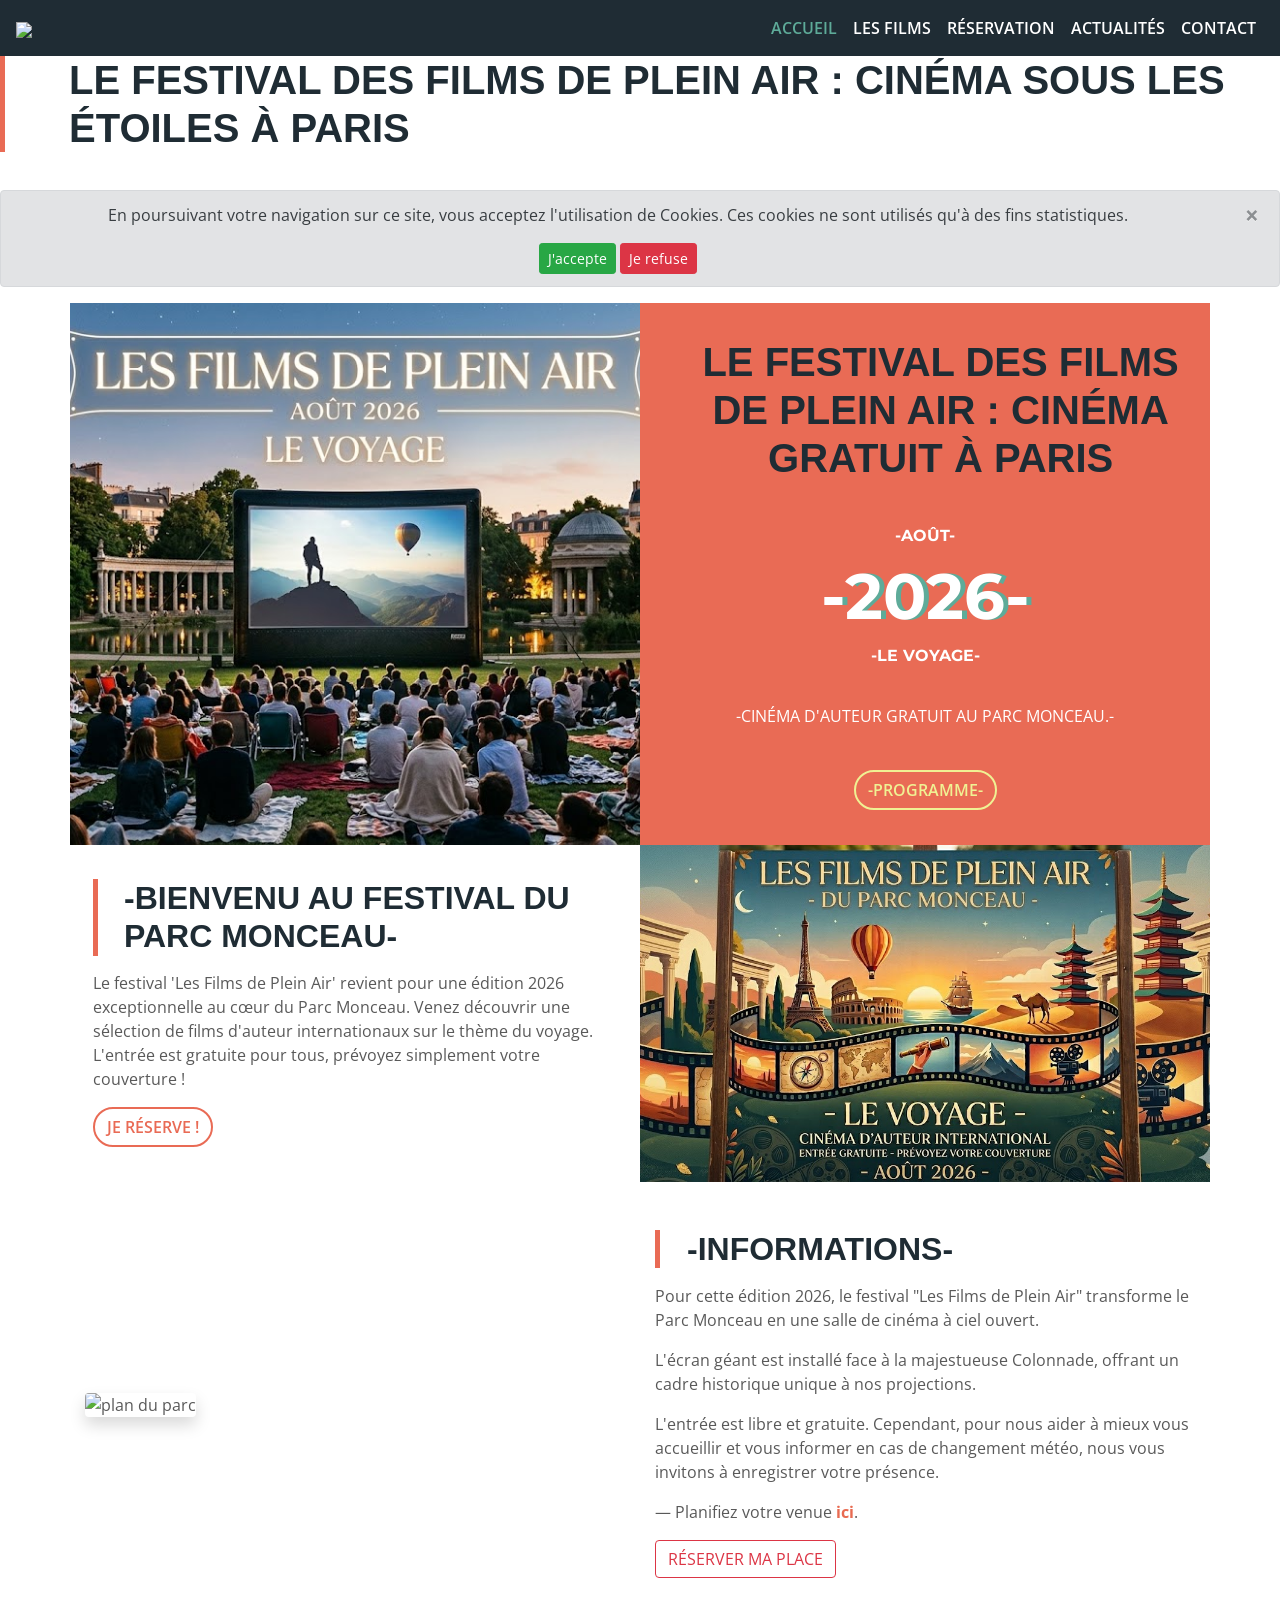
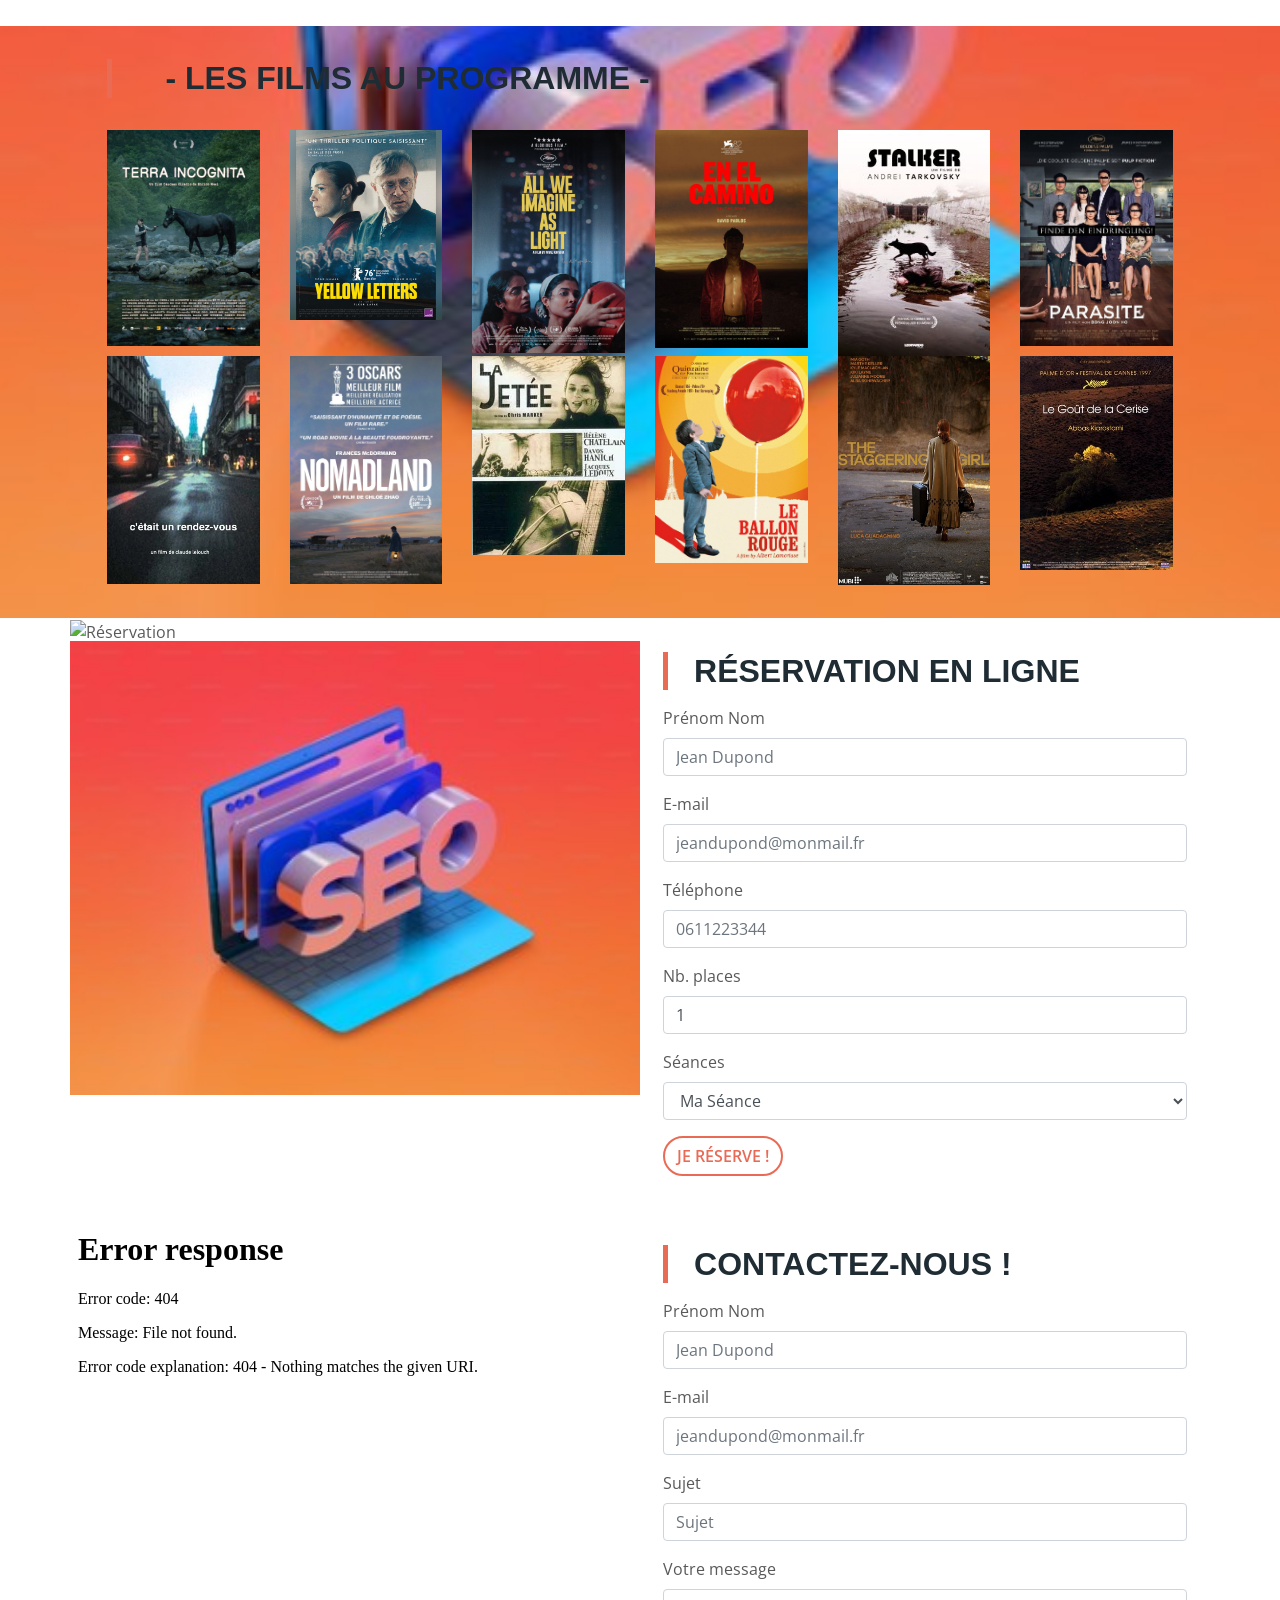
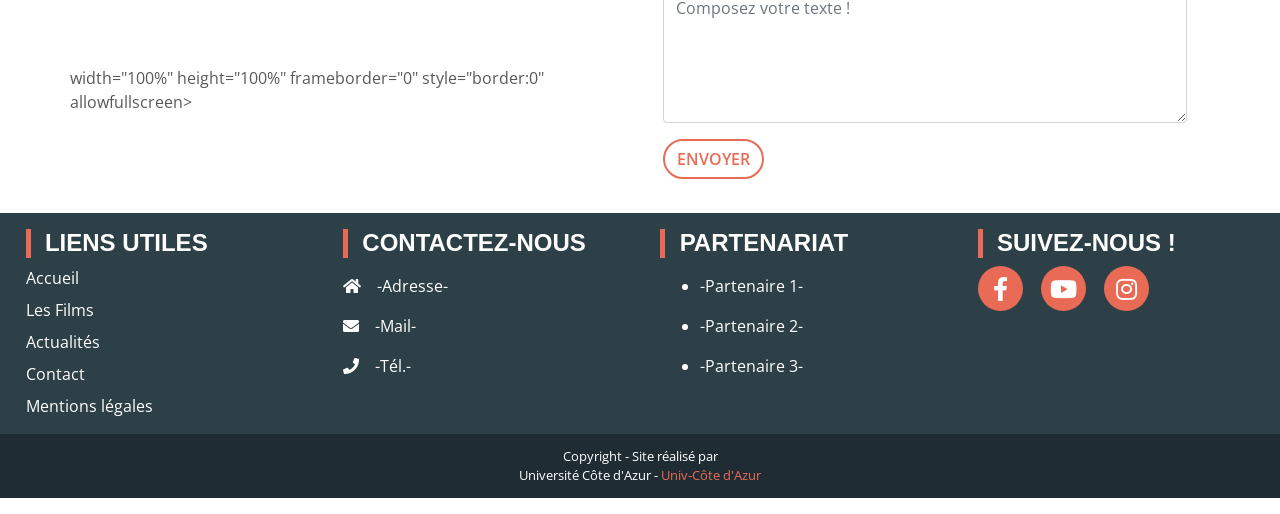
==== index.html @ 9ee614b0 "index.html" ====
<!DOCTYPE html>
<html lang="fr">
<head>
<!-- Google tag (gtag.js) -->
<script async src="https://www.googletagmanager.com/gtag/js?id=G-BGBJXSS05S"></script>
<script>
window.dataLayer = window.dataLayer || [];
function gtag(){dataLayer.push(arguments);}
gtag('js', new Date());
gtag('config', 'G-BGBJXSS05S');
</script>
<title>Les Films de Plein Air | Festival de Cinéma Gratuit à Paris</title>
<!--Metatags-->
<meta charset="utf-8">
<meta name="viewport" content="width=device-width, initial-scale=1, shrink-to-fit=no">
<meta name="description" content="Découvrez la programmation du festival de cinéma en plein air gratuit à Paris. Réservez vos places pour une séance de ciné sous les étoiles en août 2026.">
<meta name="author" content="Victoria Niclot et Eylul Demir">
<meta name="keywords" content="festival cinéma plein air gratuit Paris, voir un film sous les étoiles, sorties gratuites août 2026, cinéma gratuit famille Paris">
<!--Open graph data-->
<meta property="og:title" content="Les Films de Plein Air - Festival au Parc Monceau">
<meta property="og:description" content="3 nuits de cinéma sous les étoiles : découvrez notre festival de plein air gratuit.">
<meta property="og:type" content="website">
<meta property="og:image" content="images/logo-cinema.jpg">
<meta property="og:url" content="https://victoria782-arch.github.io/Projet_SEO/">
<!--fonts-->
<link href="https://fonts.googleapis.com/css?family=Montserrat:400,700|Open+Sans:400,600,700" rel="stylesheet">
<!--CSS-->
<link rel="stylesheet" href="css/bootstrap.css">
<!--<link rel="stylesheet" href="css/style.css">-->
<link rel="stylesheet" href="css/stylescss.css">
<link rel="stylesheet" href="webfonts/all.css">
<!-- Google tag (gtag.js) -->
<script async src="https://www.googletagmanager.com/gtag/js?id=G-39RLFYST27"></script>
<script>
window.dataLayer = window.dataLayer || [];
function gtag(){dataLayer.push(arguments);}
gtag('js', new Date());
gtag('config', 'G-39RLFYST27');
</script>
</head>
<body data-spy="scroll" data-target="#booking">

<!--00.header-->
<nav class="navbar sticky-top navbar-expand-lg navbar-dark maNav">
    <a class="navbar-brand" href="#">
        <img src="images/logo-cinema.jpg" width="100"/>
    </a>
    <button class="navbar-toggler" type="button" data-toggle="collapse" data-target="#navbarNavAltMarkup" aria-controls="navbarNavAltMarkup" aria-expanded="false" aria-label="Toggle navigation">
        <span class="navbar-toggler-icon"></span>
    </button>
    <div class="collapse navbar-collapse" id="navbarNavAltMarkup">
        <div class="navbar-nav ml-auto">
            <a class="nav-item nav-link active" href="#">accueil <span class="sr-only">(current)</span></a>
            <a class="nav-item nav-link" href="films.html">Les Films</a>
            <a class="nav-item nav-link navLink" href="#booking">Réservation</a>
            <a href="blog.html" class="nav-item nav-link navLink">Actualités</a>
            <a class="nav-item nav-link" href="contact.html">Contact</a>
        </div>
    </div>
</nav>

<h1>Le Festival des Films de Plein Air : Cinéma sous les étoiles à Paris</h1>
<!--end header-->

<!--Modal cookie-->
<div class="alert alert-secondary alert-dismissible fade show text-center" role="alert">
    <p>
        En poursuivant votre navigation sur ce site, vous acceptez l'utilisation de Cookies. Ces cookies ne sont utilisés qu'à des fins statistiques.
    </p>
    <button type="button" class="btn btn-success btn-sm" data-dismiss="alert" aria-label="Close">
        J'accepte
    </button>
    <button type="button" class="btn btn-danger btn-sm" data-dismiss="alert" aria-label="Close">
        Je refuse
    </button>
    <button type="button" class="close" data-dismiss="alert" aria-label="Close">
        <span aria-hidden="true">&times;</span>
    </button>
</div>
<!--Modal cookie-->

<!--01.accueil-->
<section class="container-fluid welcome">
    <div class="container">
        <div class="row">
            <aside class="col-lg-6">
                <img src="images/parc-monceau.jpg" class="img-fluid" style="width: 100%; height: 100%; object-fit: cover;" alt="Affiche Festival Parc Monceau" title="parc monceau">
            </aside>
            <article class="col-lg-6">
                <h1>Le Festival des Films de Plein Air : Cinéma Gratuit à Paris</h1>
                <div class="date">
                    <span>-Août-</span>
                    <span class="textshadow">-2026-</span>
                    <span>-Le Voyage-</span>
                </div>
                <p>-Cinéma d'auteur gratuit au Parc Monceau.-</p>
                <a href="films.html" class="btn btn-custom">-Programme-</a>
            </article>
        </div>
    </div>
</section>
<!--end accueil-->

<!--02.à propos-->
<section class="container-fluid about">
    <div class="container">
        <div class="row">
            <article class="col-lg-6">
                <h2 id="about">-Bienvenu au festival du parc Monceau-</h2>
                <p>Le festival 'Les Films de Plein Air' revient pour une édition 2026 exceptionnelle au cœur du Parc Monceau. Venez découvrir une sélection de films d'auteur internationaux sur le thème du voyage. L'entrée est gratuite pour tous, prévoyez simplement votre couverture !
                </p>
                <a href="#booking" class="btn btn-custom"> Je réserve !</a>
            </article>
            <aside class="col-lg-6 order-first order-lg-2">
                <img src="images/affiche-officiel-parc-monceau.jpg" class="img-fluid" style="width: 100%; height: 100%; object-fit: cover;" alt="Affiche Officielle" title="officiel parc monceau">
            </aside>
        </div><!-- ✅ ferme .row -->
    </div><!-- ✅ ferme .container -->
</section>
<!--end à propos-->

<!--03.actualité-->
<section class="container-fluid news py-5">
    <div class="container">
        <div class="row align-items-center">
            <div class="col-lg-6">
                <img src="images/plan-du-parc.png" class="img-fluid rounded shadow" alt="plan du parc" title="plan du parc">
            </div>
            <div class="col-lg-6"><!-- ✅ > manquant corrigé -->
                <h2 id="news">-Informations-</h2>
                <p>Pour cette édition 2026, le festival "Les Films de Plein Air" transforme le Parc Monceau en une salle de cinéma à ciel ouvert.</p>
                <p>L'écran géant est installé face à la majestueuse Colonnade, offrant un cadre historique unique à nos projections.</p>
                <p>L'entrée est libre et gratuite. Cependant, pour nous aider à mieux vous accueillir et vous informer en cas de changement météo, nous vous invitons à enregistrer votre présence.</p>
                <p>— Planifiez votre venue <a href="#booking" style="color: #e86b51; font-weight: bold;">ici</a>.</p>
                <a href="#reservation" class="btn btn-outline-danger">RÉSERVER MA PLACE</a>
            </div><!-- ✅ ferme col-lg-6 -->
        </div><!-- ✅ ferme .row -->
    </div><!-- ✅ ferme .container -->
</section>
<!--end actualité-->

<!--04.films-->
<section class="container-fluid movie">
    <div class="container">
        <div class="row">
            <div class="col-12"><h2 id="movie">- Les Films au programme -</h2></div>

            <div class="col-sm-4 col-md-3 col-lg-2">
                <a href="films.html#01film" class="hoverImg">
                    <img src="images/terra-incognita.webp" alt="Terra Incognita" class="img-fluid" title="Terra incognita">
                </a>
            </div>
            <div class="col-sm-4 col-md-3 col-lg-2">
                <a href="films.html#02film" class="hoverImg">
                    <img src="images/yellow-letter.jpg" alt="Yellow Letter" class="img-fluid" title="Yellow letter">
                </a>
            </div>
            <div class="col-sm-4 col-md-3 col-lg-2">
                <a href="films.html#03film" class="hoverImg">
                    <img src="images/all-we-imagine-as-light.jpg" alt="All We Imagine as Light" class="img-fluid" title="All we imagine as light">
                </a>
            </div>
            <div class="col-sm-4 col-md-3 col-lg-2">
                <a href="films.html#04film" class="hoverImg">
                    <img src="images/en-el-camino.jpg" alt="En el camino" class="img-fluid" title="En el camino">
                </a>
            </div>
            <div class="col-sm-4 col-md-3 col-lg-2">
                <a href="films.html#05film" class="hoverImg">
                    <img src="images/stalker.jpg" alt="Stalker" class="img-fluid" title="Stalker">
                </a>
            </div>
            <div class="col-sm-4 col-md-3 col-lg-2">
                <a href="films.html#06film" class="hoverImg">
                    <img src="images/parasite.jpg" alt="Parasite" class="img-fluid" title="Parasite">
                </a>
            </div>
            <div class="col-sm-4 col-md-3 col-lg-2">
                <a href="films.html#07film" class="hoverImg">
                    <img src="images/c-etait-un-rendez-vous.jpg" alt="C'était un rendez-vous" class="img-fluid" title="C'était un rendez-vous">
                </a>
            </div>
            <div class="col-sm-4 col-md-3 col-lg-2">
                <a href="films.html#08film" class="hoverImg">
                    <img src="images/nomadland.jpg" alt="Nomadland" class="img-fluid" title="Nomadland">
                </a>
            </div>
            <div class="col-sm-4 col-md-3 col-lg-2">
                <a href="films.html#09film" class="hoverImg">
                    <img src="images/la-jetée.jpg" alt="La jetée" class="img-fluid" title="La jetée">
                </a>
            </div>
            <div class="col-sm-4 col-md-3 col-lg-2">
                <a href="films.html#10film" class="hoverImg">
                    <img src="images/le-ballon-rouge.jpg" alt="Le ballon rouge" class="img-fluid" title="Le ballon rouge">
                </a>
            </div>
            <div class="col-sm-4 col-md-3 col-lg-2">
                <a href="films.html#11film" class="hoverImg">
                    <img src="images/the-staggering-girl.jpg" alt="The Staggering Girl" class="img-fluid" title="The staggering girl">
                </a>
            </div>
            <div class="col-sm-4 col-md-3 col-lg-2">
                <a href="films.html#12film" class="hoverImg">
                    <img src="images/le-gout-de-la-cerise.jpg" alt="Le goût de la cerise" class="img-fluid" title="Le goût de la cerise">
                </a>
            </div>
        </div><!-- ferme .row -->
    </div><!-- ferme .container -->
</section>
<!--end films-->

<!--05.réservation-->
<section class="container-fluid booking">
    <div class="container">
        <div class="row">
            <!-- Colonne gauche : image -->
            <aside class="col-lg-6" style="overflow: hidden; max-height: 500px;" title="Réservation en ligne">
                <img src="images/reservation-en-ligne.png"
                    style="width: 100%; height: 500px; object-fit: cover;"
                    alt="Réservation">
            </aside>
            <article class="col-lg-6">
                <h2 id="booking">Réservation en ligne</h2>
                <form class="needs-validation" novalidate id="bookingValidation">
                    <div class="form-group">
                        <label for="nom">Prénom Nom</label>
                        <input class="form-control" required type="text" name="nom" id="nom" placeholder="Jean Dupond" />
                        <div class="invalid-tooltip">Merci de renseigner vos prénom et nom.</div>
                    </div>
                    <div class="form-group">
                        <label for="mail">E-mail</label>
                        <input class="form-control" required type="email" name="mail" id="mail" placeholder="jeandupond@monmail.fr" />
                        <div class="invalid-tooltip">Merci de renseigner votre e-mail.</div>
                    </div>
                    <div class="form-group">
                        <label for="phone">Téléphone</label>
                        <input class="form-control" required type="tel" name="phone" id="phone" placeholder="0611223344" />
                        <div class="invalid-tooltip">Merci de renseigner votre numéro de téléphone.</div>
                    </div>
                    <div class="form-group">
                        <label for="place">Nb. places</label>
                        <input class="form-control" type="number" name="place" id="place" min="1" value="1">
                    </div>
                    <div class="form-group">
                        <label for="seance">Séances</label>
                        <select class="form-control" required name="seance" id="seance">
                            <option value="" selected disabled>Ma Séance</option>
                            <optgroup label="Date 1">
                                <option value="Heure 1">Heure - Film</option>
                                <option value="Heure 2">Heure - Film</option>
                                <option value="Heure 3">Heure - Film</option>
                            </optgroup>
                            <optgroup label="Date 2">
                                <option value="Heure 1">Heure - Film</option>
                                <option value="Heure 2">Heure - Film</option>
                                <option value="Heure 3">Heure - Film</option>
                            </optgroup>
                            <optgroup label="Date 3">
                                <option value="Heure 1">Heure - Film</option>
                                <option value="Heure 2">Heure - Film</option>
                                <option value="Heure 3">Heure - Film</option>
                            </optgroup>
                            <optgroup label="Date 4">
                                <option value="Heure 1">Heure - Film</option>
                                <option value="Heure 2">Heure - Film</option>
                                <option value="Heure 3">Heure - Film</option>
                            </optgroup>
                        </select>
                        <div class="invalid-tooltip">Merci de choisir votre séance.</div>
                    </div>
                    <button type="submit" class="btn btn-custom">Je réserve !</button>
                </form>
            </article>
        </div>
    </div>
</section>
<!-- end réservation-->

<!--06.contact-->
<section class="container-fluid contact">
    <div class="container">
        <div class="row">
            <aside class="col-lg-6">
                <iframe src=<iframe src="https://www.google.com/maps/embed?pb=!1m18!1m12!1m3!1d2623.8735535600554!2d2.3063747108742234!3d48.879686999089564!2m3!1f0!2f0!3f0!3m2!1i1024!2i768!4f13.1!3m3!1m2!1s0x47e66fbe98f714c3%3A0xe62425fddeddc402!2sParc%20Monceau!5e0!3m2!1sfr!2sfr!4v1775665816293!5m2!1sfr!2sfr" width="600" height="450" style="border:0;" allowfullscreen="" loading="lazy" referrerpolicy="no-referrer-when-downgrade"></iframe> width="100%" height="100%" frameborder="0" style="border:0" allowfullscreen></iframe>
            </aside>
            <article class="col-lg-6">
                <h2 id="contact">Contactez-nous !</h2>
                <form class="needs-validation" novalidate id="contactValidation">
                    <div class="form-group">
                        <label for="nom2">Prénom Nom</label>
                        <input class="form-control" required type="text" name="nom" id="nom2" placeholder="Jean Dupond" />
                        <div class="invalid-tooltip">Merci de renseigner vos prénom et nom.</div>
                    </div>
                    <div class="form-group">
                        <label for="mail2">E-mail</label>
                        <input class="form-control" required type="email" name="mail" id="mail2" placeholder="jeandupond@monmail.fr" />
                        <div class="invalid-tooltip">Merci de renseigner votre e-mail.</div>
                    </div>
                    <div class="form-group">
                        <label for="sujet">Sujet</label>
                        <input class="form-control" required type="text" name="sujet" id="sujet" placeholder="Sujet" />
                        <div class="invalid-tooltip">Merci de renseigner le sujet.</div>
                    </div>
                    <div class="form-group">
                        <label for="message">Votre message</label>
                        <textarea class="form-control" required name="message" id="message" rows="5" cols="50" placeholder="Composez votre texte !"></textarea>
                        <div class="invalid-tooltip">Merci de rédiger votre message.</div>
                    </div>
                    <button type="submit" class="btn btn-custom">Envoyer</button>
                </form>
            </article>
        </div>
    </div>
</section>
<!--end contact-->

<!--07.footer-->
<footer class="container-fluid footer">
    <div class="container py-3">
        <div class="row">
            <div class="col-12 col-md-3">
                <h2>Liens utiles</h2>
                <div class="footerLinks">
                    <a href="index.html">Accueil</a>
                    <a href="films.html">Les Films</a>
                    <a href="blog.html">Actualités</a>
                    <a href="contact.html">Contact</a>
                    <a href="mentions-legales.html">Mentions légales</a>
                </div>
            </div>
            <div class="col-12 col-md-3 address">
                <h2>Contactez-nous</h2>
                <div class="contactIcons mb-3">
                    <p><span class="pr-3"><i class="fas fa-home"></i></span>-Adresse-</p>
                    <p><span class="pr-3"><i class="fas fa-envelope"></i></span>-Mail-</p>
                    <p><span class="pr-3"><i class="fas fa-phone"></i></span>-Tél.-</p>
                </div>
            </div>
            <div class="col-12 col-md-3 partenaire">
                <h2>Partenariat</h2>
                <div class="contactIcons mb-3">
                    <ul>
                        <li>-Partenaire 1-</li>
                        <li>-Partenaire 2-</li>
                        <li>-Partenaire 3-</li>
                    </ul>
                </div>
            </div>
            <div class="col-12 col-md-3 social">
                <h2>Suivez-nous !</h2>
                <div class="socialicons">
                    <a href="#"><i class="fab fa-facebook-f"></i></a>
                    <a href="#"><i class="fab fa-youtube"></i></a>
                    <a href="#"><i class="fab fa-instagram"></i></a>
                </div>
            </div>
        </div>
    </div>
    <div class="socketBkg">
        <div class="socket text-center">
            <p>Copyright - Site réalisé par <br>
            Université Côte d'Azur - <a href="https://univ-cotedazur.fr/" target="_blank">Univ-Côte d'Azur</a></p>
        </div>
    </div>
</footer>
<!--end footer-->

<!--Scroll to top button-->
<button onclick="topFunction()" id="myBtn" title="Go to top"><i class="fas fa-chevron-up"></i></button>
<!--End Scroll to top button-->

<!-- Optional JavaScript -->
<script src="https://ajax.googleapis.com/ajax/libs/jquery/3.3.1/jquery.min.js"></script>
<script src="https://cdnjs.cloudflare.com/ajax/libs/popper.js/1.12.9/umd/popper.min.js" integrity="sha384-ApNbgh9B+Y1QKtv3Rn7W3mgPxhU9K/ScQsAP7hUibX39j7fakFPskvXusvfa0b4Q" crossorigin="anonymous"></script>
<script src="https://maxcdn.bootstrapcdn.com/bootstrap/4.0.0/js/bootstrap.min.js" integrity="sha384-JZR6Spejh4U02d8jOt6vLEHfe/JQGiRRSQQxSfFWpi1MquVdAyjUar5+76PVCmYl" crossorigin="anonymous"></script>
<script src="js/main.js"></script>
</body>
</html>
---- css/stylescss.css ----
body, html {
  padding: 0;
  margin: 0; }

body {
  font-family: "Open Sans", sans-serif;
  color: #595959;
  position: relative; }
  body h1, body h2 {
    text-transform: uppercase;
    color: #1f2c34;
    font-family: "Monserrat", sans-serif;
    font-weight: 700;
    border-left: 5px solid #e96b55;
    padding-left: 5%;
    margin-bottom: 3%; }
  body a {
    color: #e96b55; }
    body a:hover {
      color: #5eab99;
      text-decoration: none; }
  body .btn-custom {
    background: transparent;
    border: 2px solid #e96b55;
    border-radius: 25px;
    color: #e96b55;
    font-weight: 600;
    text-transform: uppercase; }
    body .btn-custom:hover {
      border-color: #5eab99;
      color: #5eab99; }
  body .container-fluid {
    padding: 0; }
    body .container-fluid aside {
      padding: 0; }
    body .container-fluid article {
      padding: 3% 2%; }
  body #myBtn {
    display: none;
    /* Hidden by default */
    position: fixed;
    /* Fixed/sticky position */
    bottom: 20px;
    /* Place the button at the bottom of the page */
    right: 30px;
    /* Place the button 30px from the right */
    z-index: 99;
    /* Make sure it does not overlap */
    border: 2px solid #e96b55;
    /* Remove borders */
    outline: none;
    /* Remove outline */
    background-color: transparent;
    /* Set a background color */
    color: #e96b55;
    /* Text color */
    cursor: pointer;
    /* Add a mouse pointer on hover */
    padding: 15px;
    /* Some padding */
    border-radius: 10px;
    /* Rounded corners */
    font-size: 18px;
    /* Increase font size */ }
  body #myBtn:hover {
    background-color: #f0f193;
    /* Add a dark-grey background on hover */ }

.maNav {
  background: #1f2c34; }
  .maNav .navbar-nav a.nav-link {
    text-transform: uppercase;
    color: #fff;
    font-weight: 600; }
    .maNav .navbar-nav a.nav-link:hover {
      color: #5eab99; }
  .maNav .navbar-nav a.nav-link.active {
    color: #5eab99; }

.welcome aside {
  background: url("../images/01-Image.jpg") no-repeat bottom;
  background-size: 100% auto;
  height: auto;
  min-height: 200px; }
.welcome article {
  background: #e96b55;
  color: white;
  text-align: center;
  text-transform: uppercase; }
  .welcome article .date {
    padding: 5% 0 7%; }
    .welcome article .date span {
      display: block;
      font-family: 'Montserrat', sans-serif;
      font-weight: 700; }
  .welcome article .textshadow {
    font-size: 4rem;
    text-shadow: 5px 0px 0px #5eab99; }
  .welcome article .btn-custom {
    color: #f0f193;
    border-color: #f0f193;
    margin-top: 5%; }
    .welcome article .btn-custom:hover {
      color: white;
      border-color: white; }

.about aside {
  background: url("../images/02-Image.jpg") no-repeat center;
  background-size: 100% auto;
  height: auto;
  min-height: 200px; }

.news aside {
  background: url("../images/03-Image.jpg") no-repeat center;
  background-size: 100% auto;
  height: auto;
  min-height: 200px; }

.movie {
  background: #f8d480 url("../images/04-Image.jpg") no-repeat bottom;
  background-size: 100% auto;
  height: auto;
  min-height: 200px; }
  .movie .row {
    padding: 3% 2%; }

.booking aside {
  background: url("../images/05-Image.jpg") no-repeat center;
  background-size: 100% auto;
  height: auto;
  min-height: 200px; }

.form-group {
  position: relative; }

.contactPage .col-sm-12 .cardForm {
  margin-bottom: 3%; }

.address h2 {
  font-size: 1.5rem;
  margin-bottom: 1rem; }
.address .contactIcons {
  display: inline-block; }
.address .banContact {
  width: 100%;
  height: 200px;
  position: relative;
  overflow: hidden; }
  .address .banContact img {
    width: 100%;
    position: absolute;
    top: -35%; }
footer .container{
  max-width: 1450px;
  padding-left: 2%;
}
footer {
  background: #2e4047;
  color: white; }
  footer h2 {
    font-size: 1.5rem; }
  footer .footerLinks a {
    display: block;
    color: white; 
    margin-top: 0.5rem;}
    footer .footerLinks a:hover {
      color: #5eab99; }
  footer .social .socialicons a {
    color: white;
    font-size: 1.5rem;
    line-height: 45px;
    margin-right: 5%;
    text-align: center;
    display: inline-block;
    width: 45px;
    height: 45px;
    background-color: #e96b55;
    border-radius: 45px; }
    footer .social .socialicons a:hover {
      background-color: #5eab99; }
  footer .socketBkg {
    background: #1f2c34;
    width: 100%;
    font-size: 0.8rem; }
    footer .socketBkg p {
      padding: 1% 0%; }
  footer h2 {
    color: white; }
footer .partenaire ul li{
  margin-top: 1rem;
}
.jumbotron {
  background: #5eab99; }
  .jumbotron span {
    color: white;
    text-transform: uppercase;
    font-family: 'Montserrat', sans-serif;
    font-size: xx-large;
    font-weight: 700; }

.container-fluid.filmlist {
  padding-top: 3%; }
  .container-fluid.filmlist h3 {
    font-size: 1rem;
    font-family: 'Montserrat', sans-serif; }
  .container-fluid.filmlist .note {
    color: #e96b55;
    margin: 3% 0%; }
  .container-fluid.filmlist span {
    color: lightgrey;
    padding-right: 2%; }

.film01 aside {
  background: url("../images/01-films.jpg") no-repeat top;
  background-size: 100% auto;
  height: auto;
  min-height: 200px; }

.film02 aside {
  background: url("../images/02-films.jpg") no-repeat top;
  background-size: 100% auto;
  height: auto;
  min-height: 200px; }

.film03 aside {
  background: url("../images/03-films.jpg") no-repeat top;
  background-size: 100% auto;
  height: auto;
  min-height: 200px; }

.film04 aside {
  background: url("../images/04-films.jpg") no-repeat top;
  background-size: 100% auto;
  height: auto;
  min-height: 200px; }

.film05 aside {
  background: url("../images/05-films.jpg") no-repeat top;
  background-size: 100% auto;
  height: auto;
  min-height: 200px; }

.film06 aside {
  background: url("../images/06-films.jpg") no-repeat top;
  background-size: 100% auto;
  height: auto;
  min-height: 200px; }

.film07 aside {
  background: url("../images/07-films.jpg") no-repeat top;
  background-size: 100% auto;
  height: auto;
  min-height: 200px; }

.film08 aside {
  background: url("../images/08-films.jpg") no-repeat top;
  background-size: 100% auto;
  height: auto;
  min-height: 200px; }

.film09 aside {
  background: url("../images/09-films.jpg") no-repeat top;
  background-size: 100% auto;
  height: auto;
  min-height: 200px; }

.film10 aside {
  background: url("../images/10-films.jpg") no-repeat top;
  background-size: 100% auto;
  height: auto;
  min-height: 200px; }

.film11 aside {
  background: url("../images/11-films.jpg") no-repeat top;
  background-size: 100% auto;
  height: auto;
  min-height: 200px; }

.film12 aside {
  background: url("../images/12-films.jpg") no-repeat top;
  background-size: 100% auto;
  height: auto;
  min-height: 200px; }

.infoBlog {
  color: lightgrey;
  font-size: x-small; }

.card-title {
  font-family: 'Montserrat', sans-serif;
  font-weight: 600; }

.article .firstImg {
  position: relative;
  overflow: hidden;
  width: 100%;
  height: 250px; }
  .article .firstImg img {
    position: absolute; }
.article .infoBlog {
  font-size: 1rem; }

/*# sourceMappingURL=stylescss.css.map */
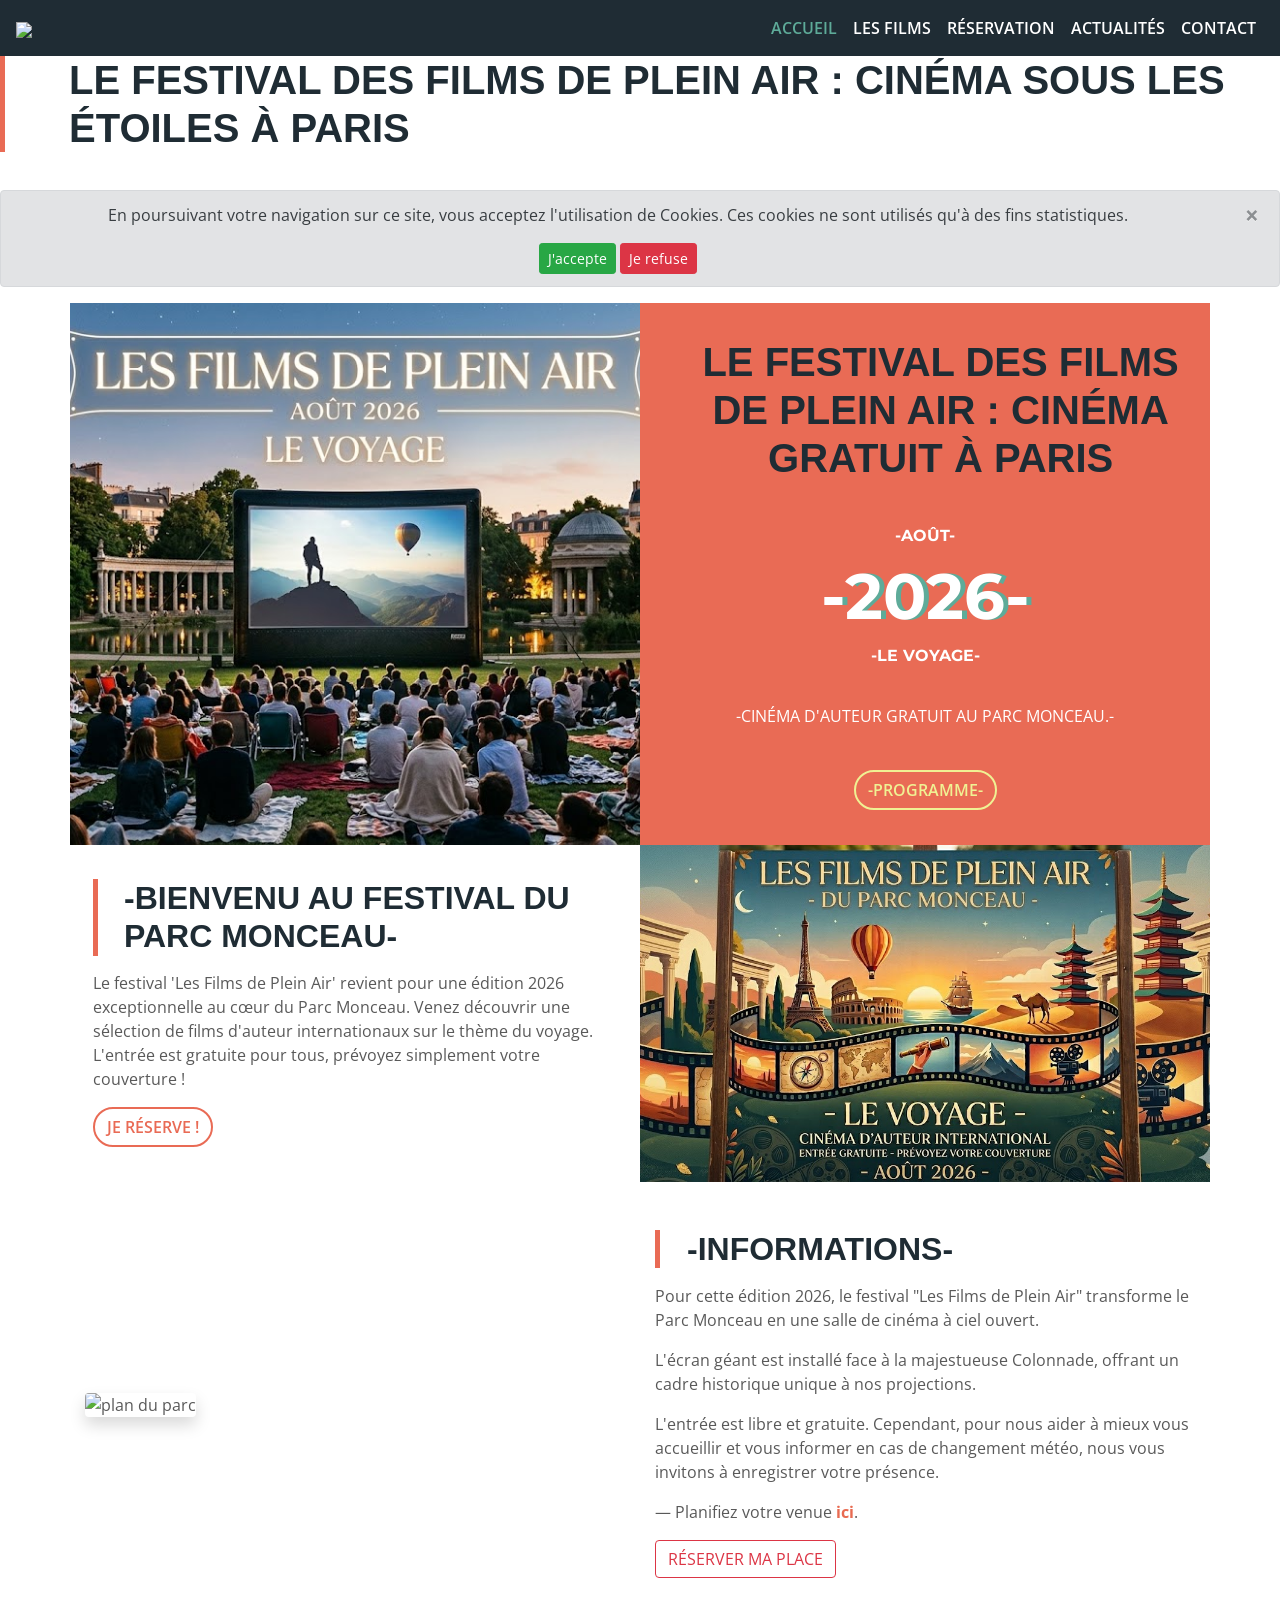
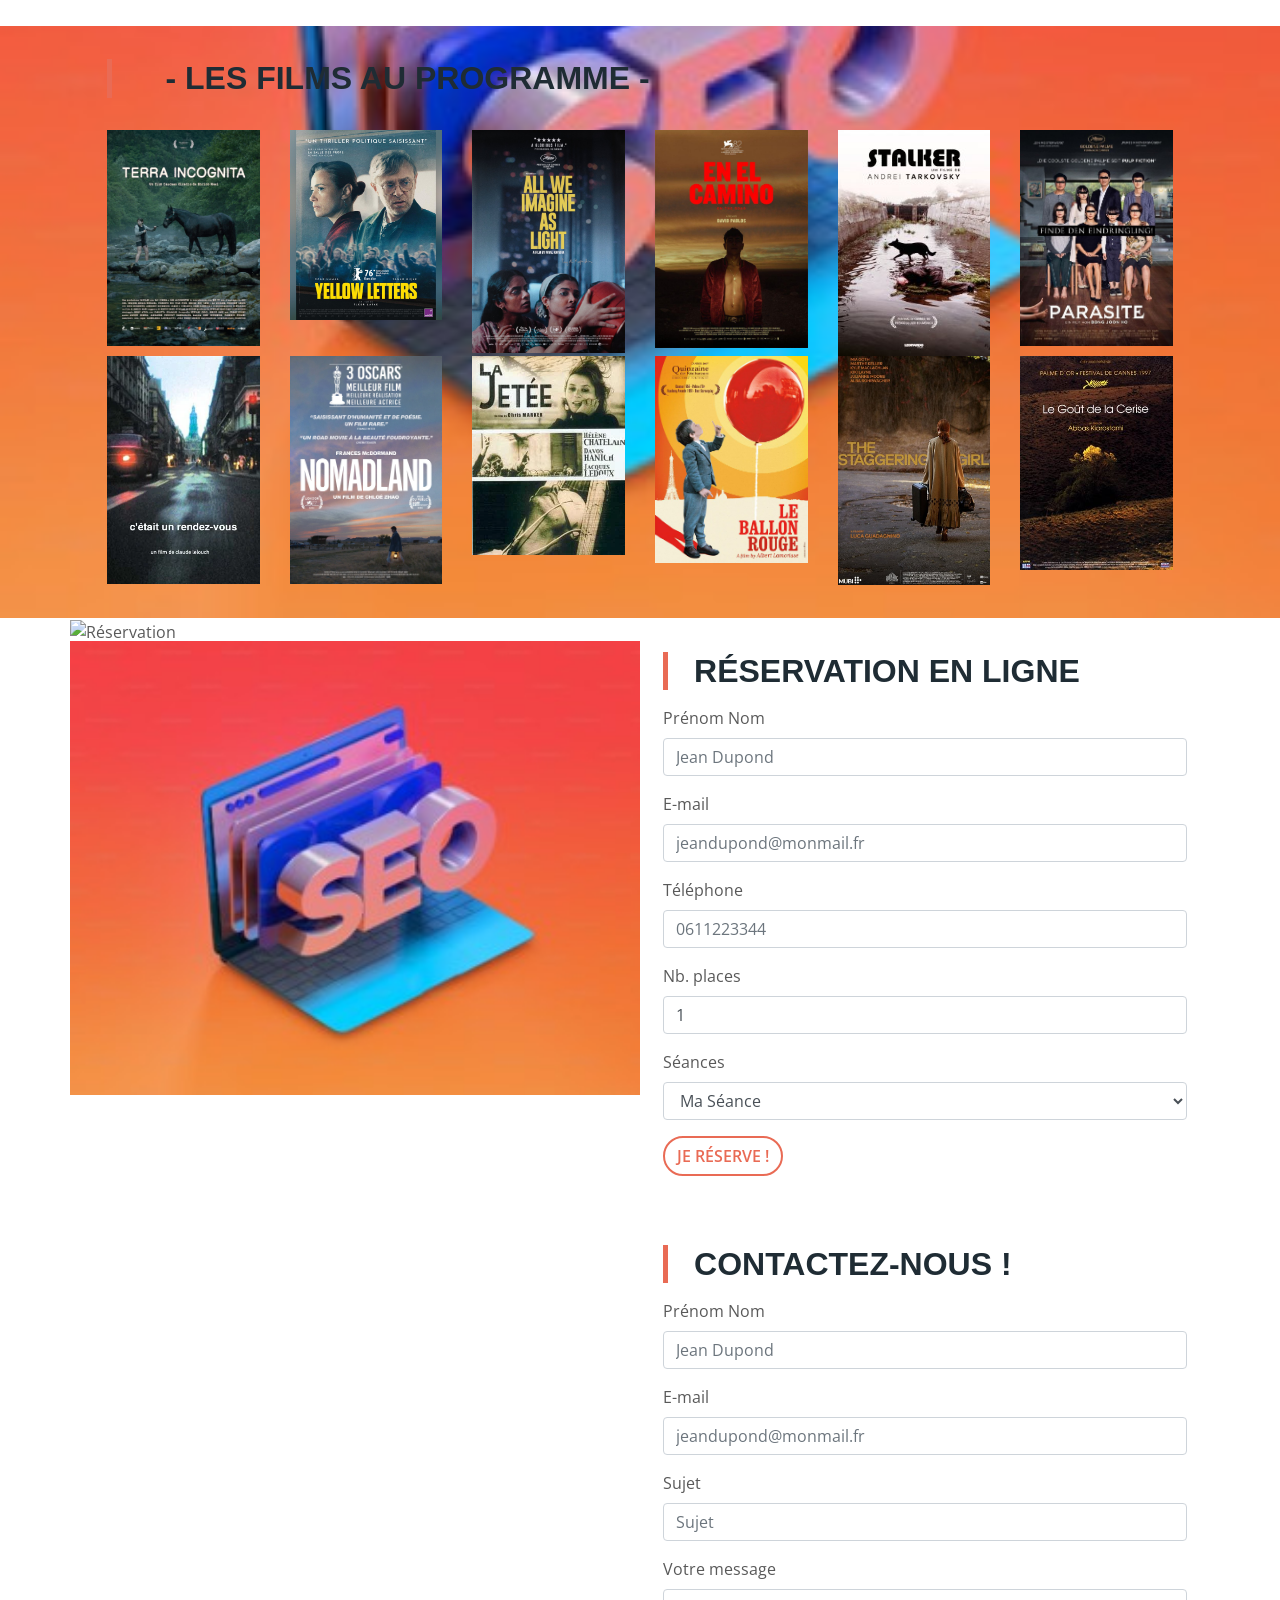
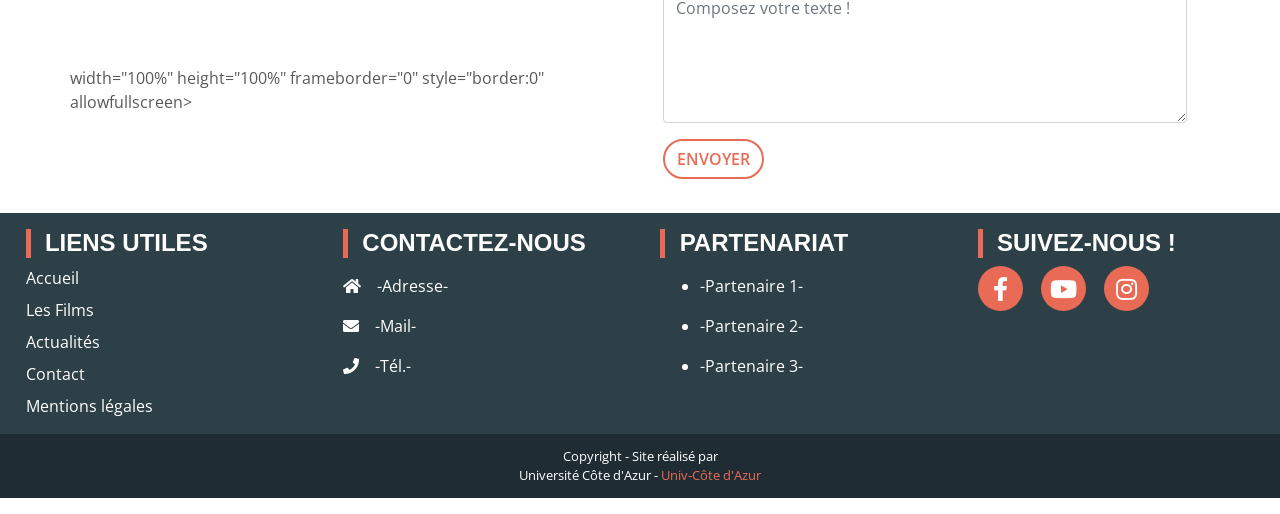
==== commit d2eb35f5: "index.html" ====
--- a/index.html
+++ b/index.html
@@ -282,7 +282,7 @@
     <div class="container">
         <div class="row">
             <aside class="col-lg-6">
-                <iframe src=<iframe src="https://www.google.com/maps/embed?pb=!1m18!1m12!1m3!1d2623.8735535600554!2d2.3063747108742234!3d48.879686999089564!2m3!1f0!2f0!3f0!3m2!1i1024!2i768!4f13.1!3m3!1m2!1s0x47e66fbe98f714c3%3A0xe62425fddeddc402!2sParc%20Monceau!5e0!3m2!1sfr!2sfr!4v1775665816293!5m2!1sfr!2sfr" width="600" height="450" style="border:0;" allowfullscreen="" loading="lazy" referrerpolicy="no-referrer-when-downgrade"></iframe> width="100%" height="100%" frameborder="0" style="border:0" allowfullscreen></iframe>
+                <iframe src="https://www.google.com/maps/embed?pb=!1m18!1m12!1m3!1d2623.8735535600554!2d2.3063747108742234!3d48.879686999089564!2m3!1f0!2f0!3f0!3m2!1i1024!2i768!4f13.1!3m3!1m2!1s0x47e66fbe98f714c3%3A0xe62425fddeddc402!2sParc%20Monceau!5e0!3m2!1sfr!2sfr!4v1775665816293!5m2!1sfr!2sfr" width="600" height="450" style="border:0;" allowfullscreen="" loading="lazy" referrerpolicy="no-referrer-when-downgrade"></iframe> width="100%" height="100%" frameborder="0" style="border:0" allowfullscreen></iframe>
             </aside>
             <article class="col-lg-6">
                 <h2 id="contact">Contactez-nous !</h2>
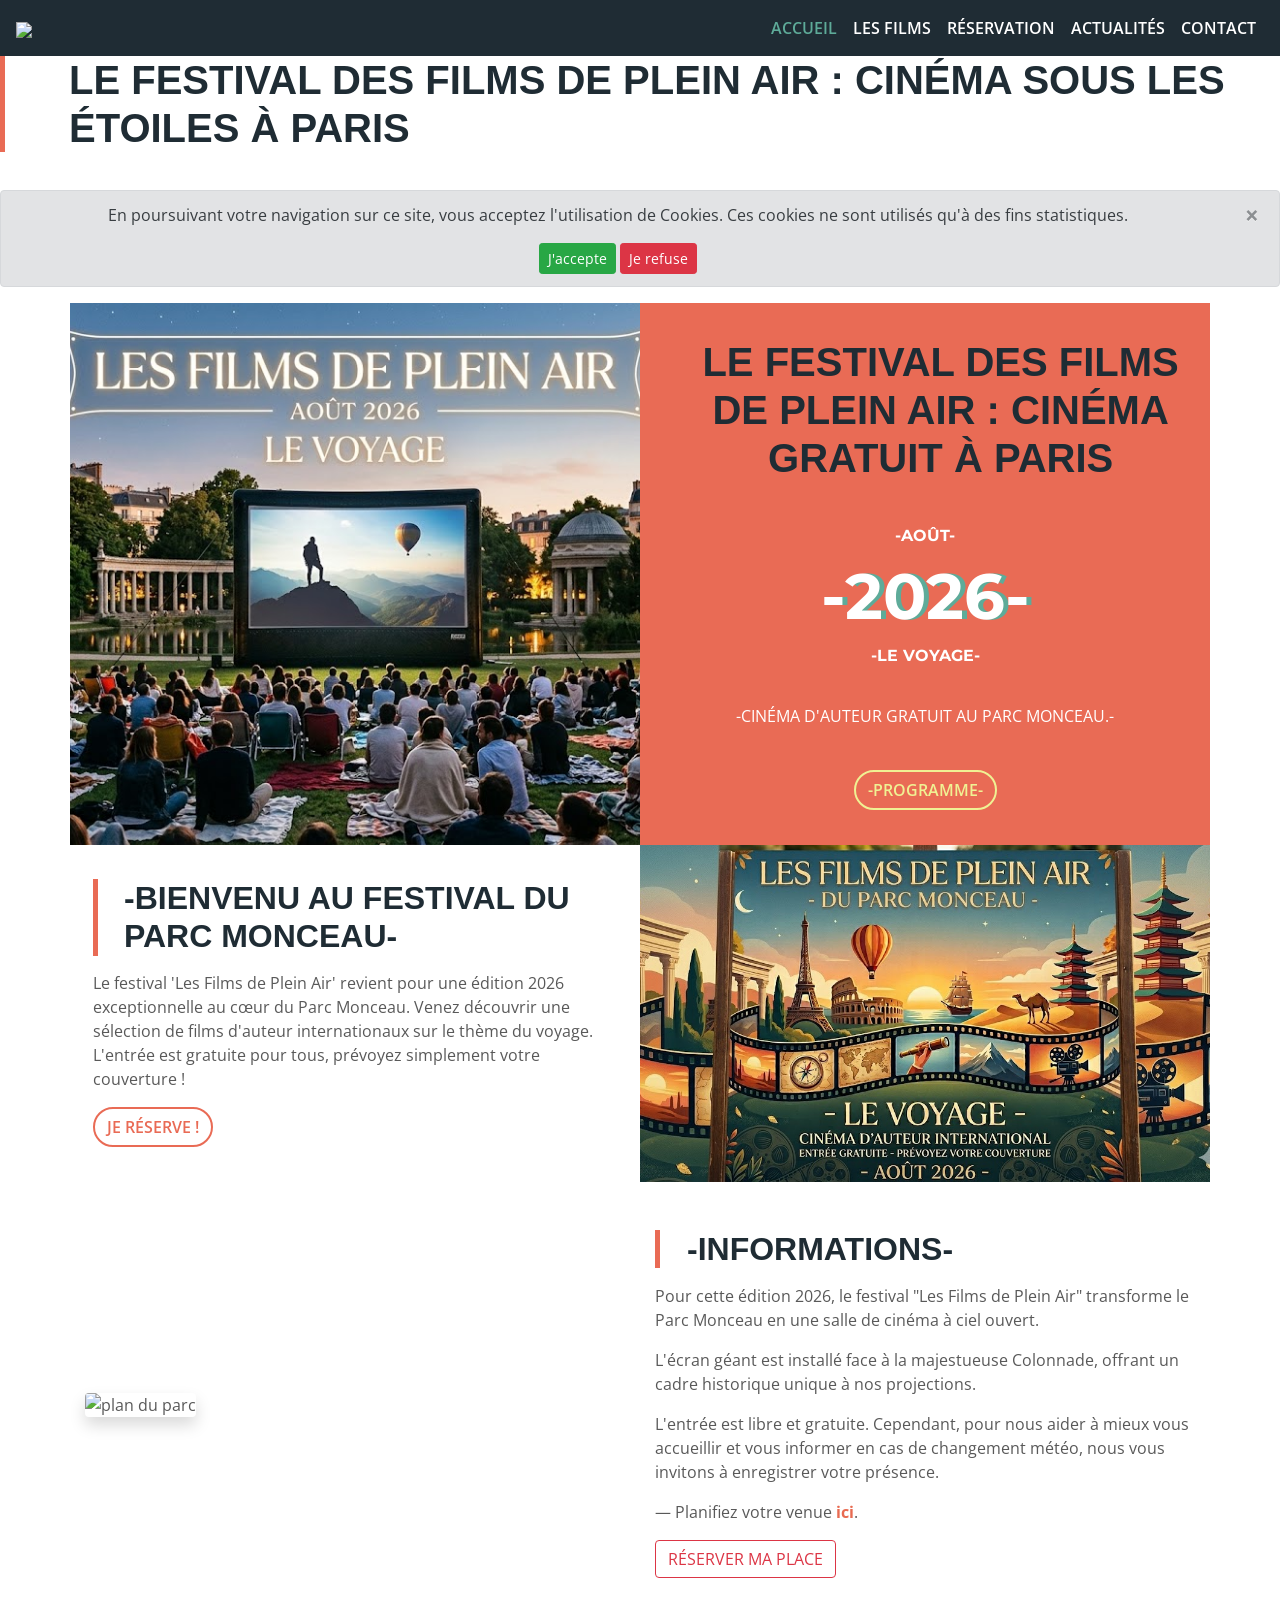
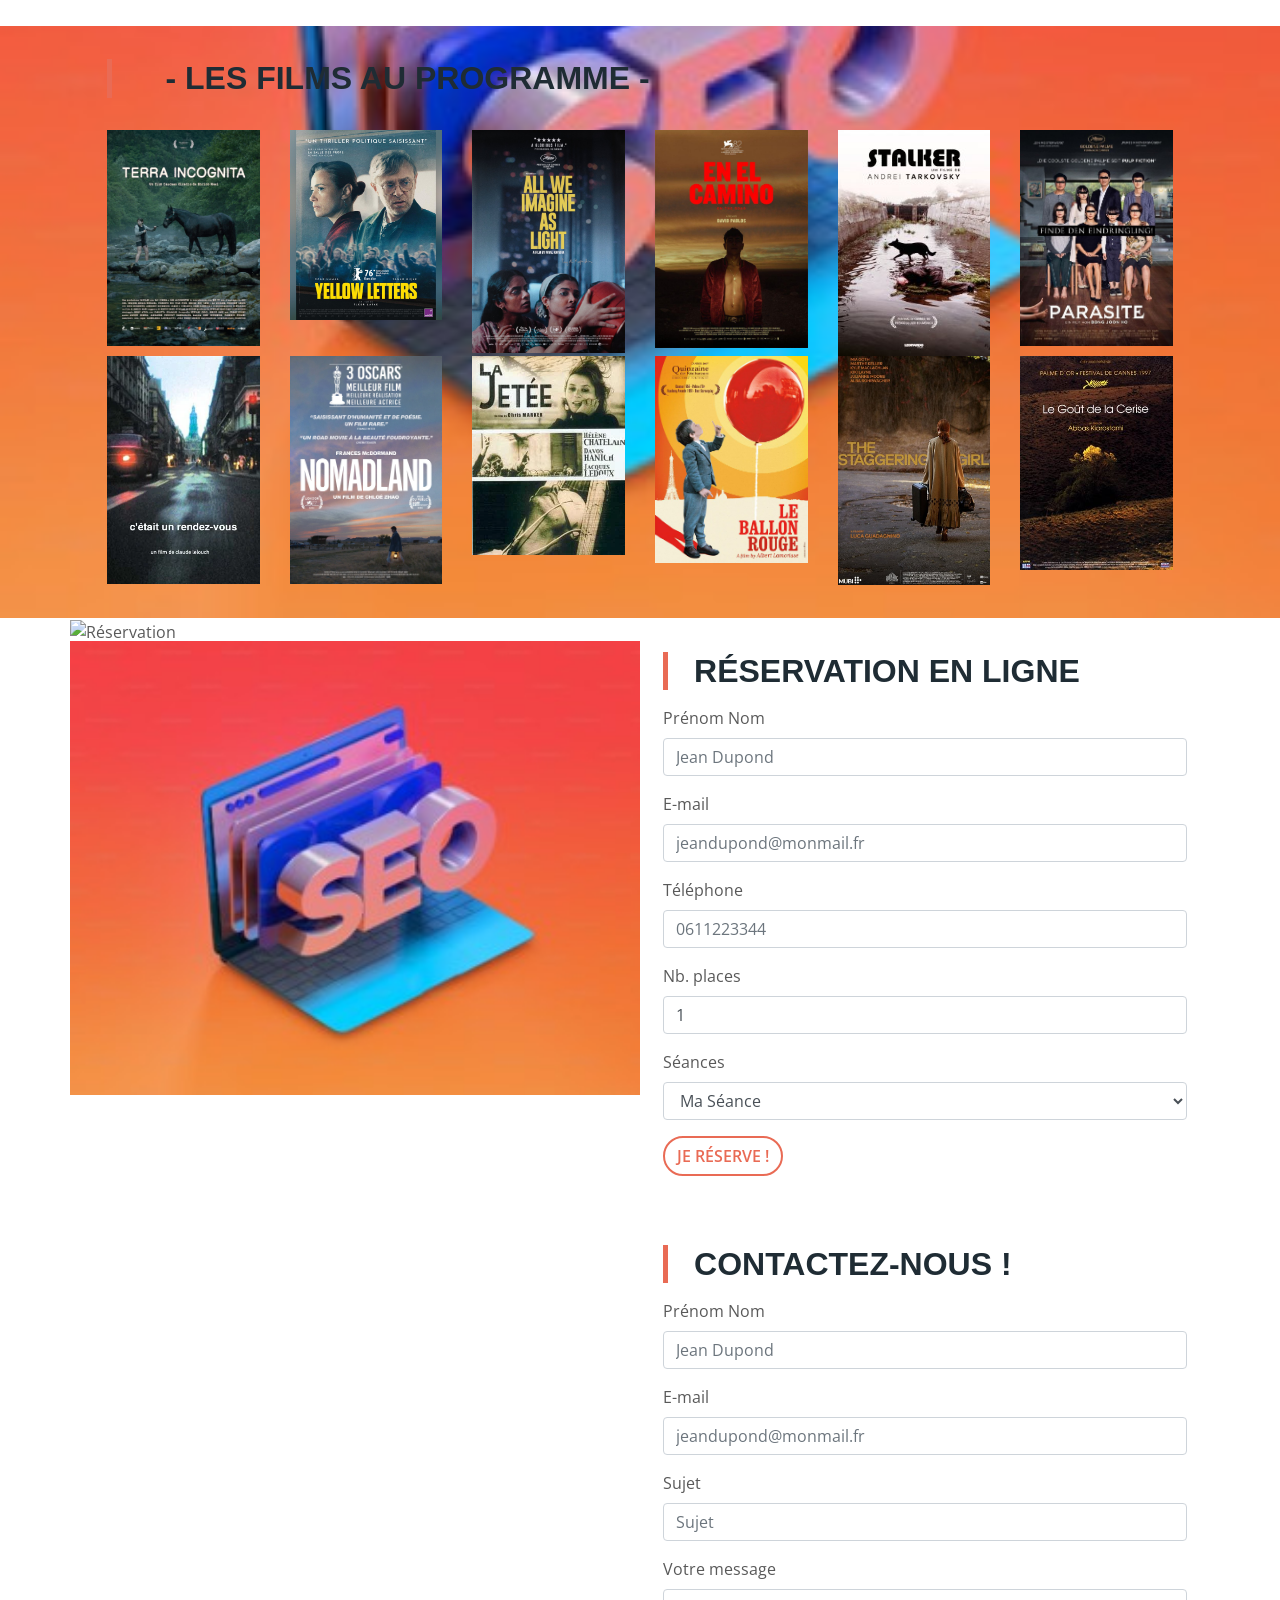
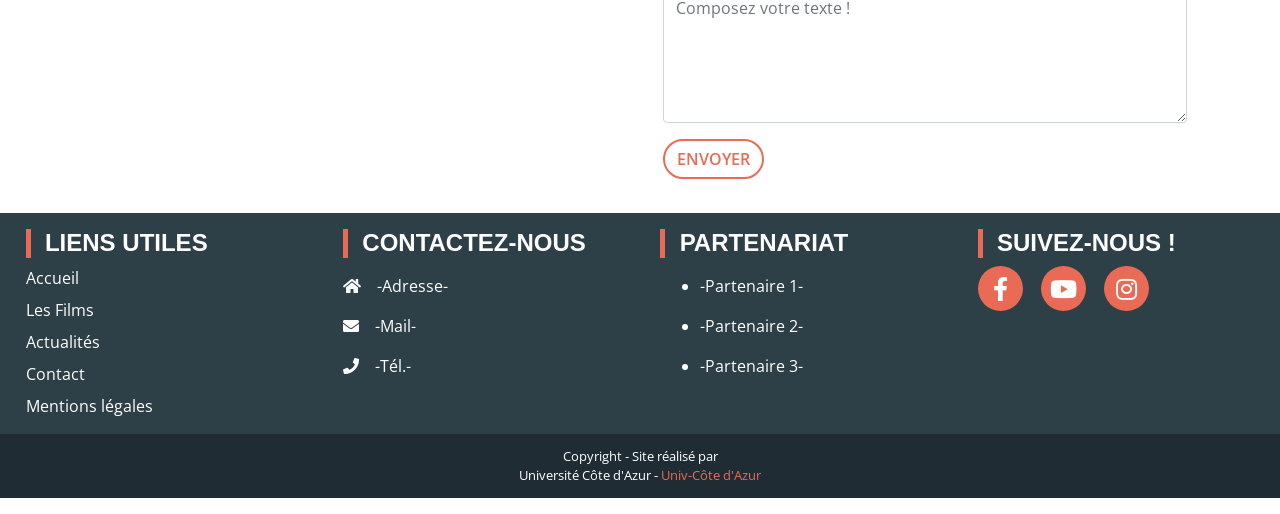
==== commit 36454763: "index.html" ====
--- a/index.html
+++ b/index.html
@@ -282,7 +282,7 @@
     <div class="container">
         <div class="row">
             <aside class="col-lg-6">
-                <iframe src="https://www.google.com/maps/embed?pb=!1m18!1m12!1m3!1d2623.8735535600554!2d2.3063747108742234!3d48.879686999089564!2m3!1f0!2f0!3f0!3m2!1i1024!2i768!4f13.1!3m3!1m2!1s0x47e66fbe98f714c3%3A0xe62425fddeddc402!2sParc%20Monceau!5e0!3m2!1sfr!2sfr!4v1775665816293!5m2!1sfr!2sfr" width="600" height="450" style="border:0;" allowfullscreen="" loading="lazy" referrerpolicy="no-referrer-when-downgrade"></iframe> width="100%" height="100%" frameborder="0" style="border:0" allowfullscreen></iframe>
+                <iframe src="https://www.google.com/maps/embed?pb=!1m18!1m12!1m3!1d2623.8735535600554!2d2.3063747108742234!3d48.879686999089564!2m3!1f0!2f0!3f0!3m2!1i1024!2i768!4f13.1!3m3!1m2!1s0x47e66fbe98f714c3%3A0xe62425fddeddc402!2sParc%20Monceau!5e0!3m2!1sfr!2sfr!4v1775665816293!5m2!1sfr!2sfr" width="600" height="450" style="border:0;" allowfullscreen="" loading="lazy" referrerpolicy="no-referrer-when-downgrade" width="100%" height="100%" frameborder="0" style="border:0" allowfullscreen></iframe>
             </aside>
             <article class="col-lg-6">
                 <h2 id="contact">Contactez-nous !</h2>
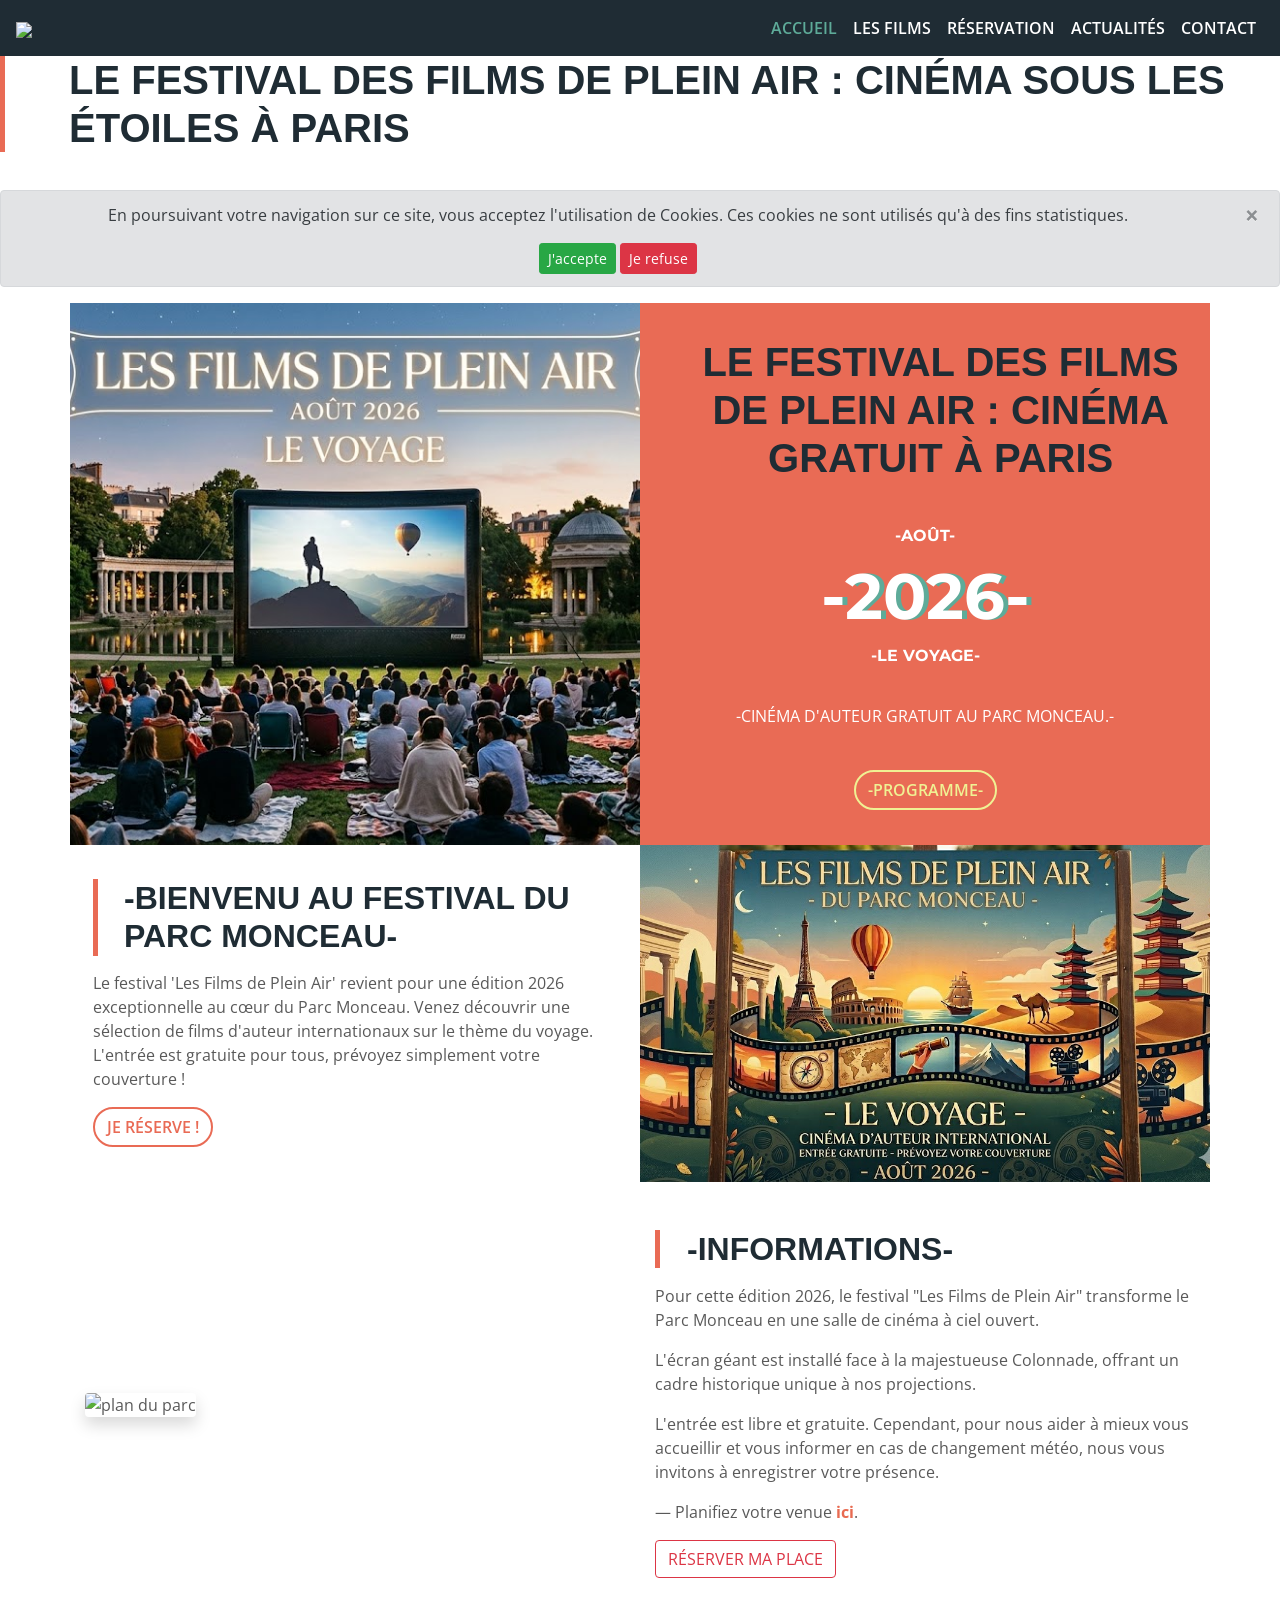
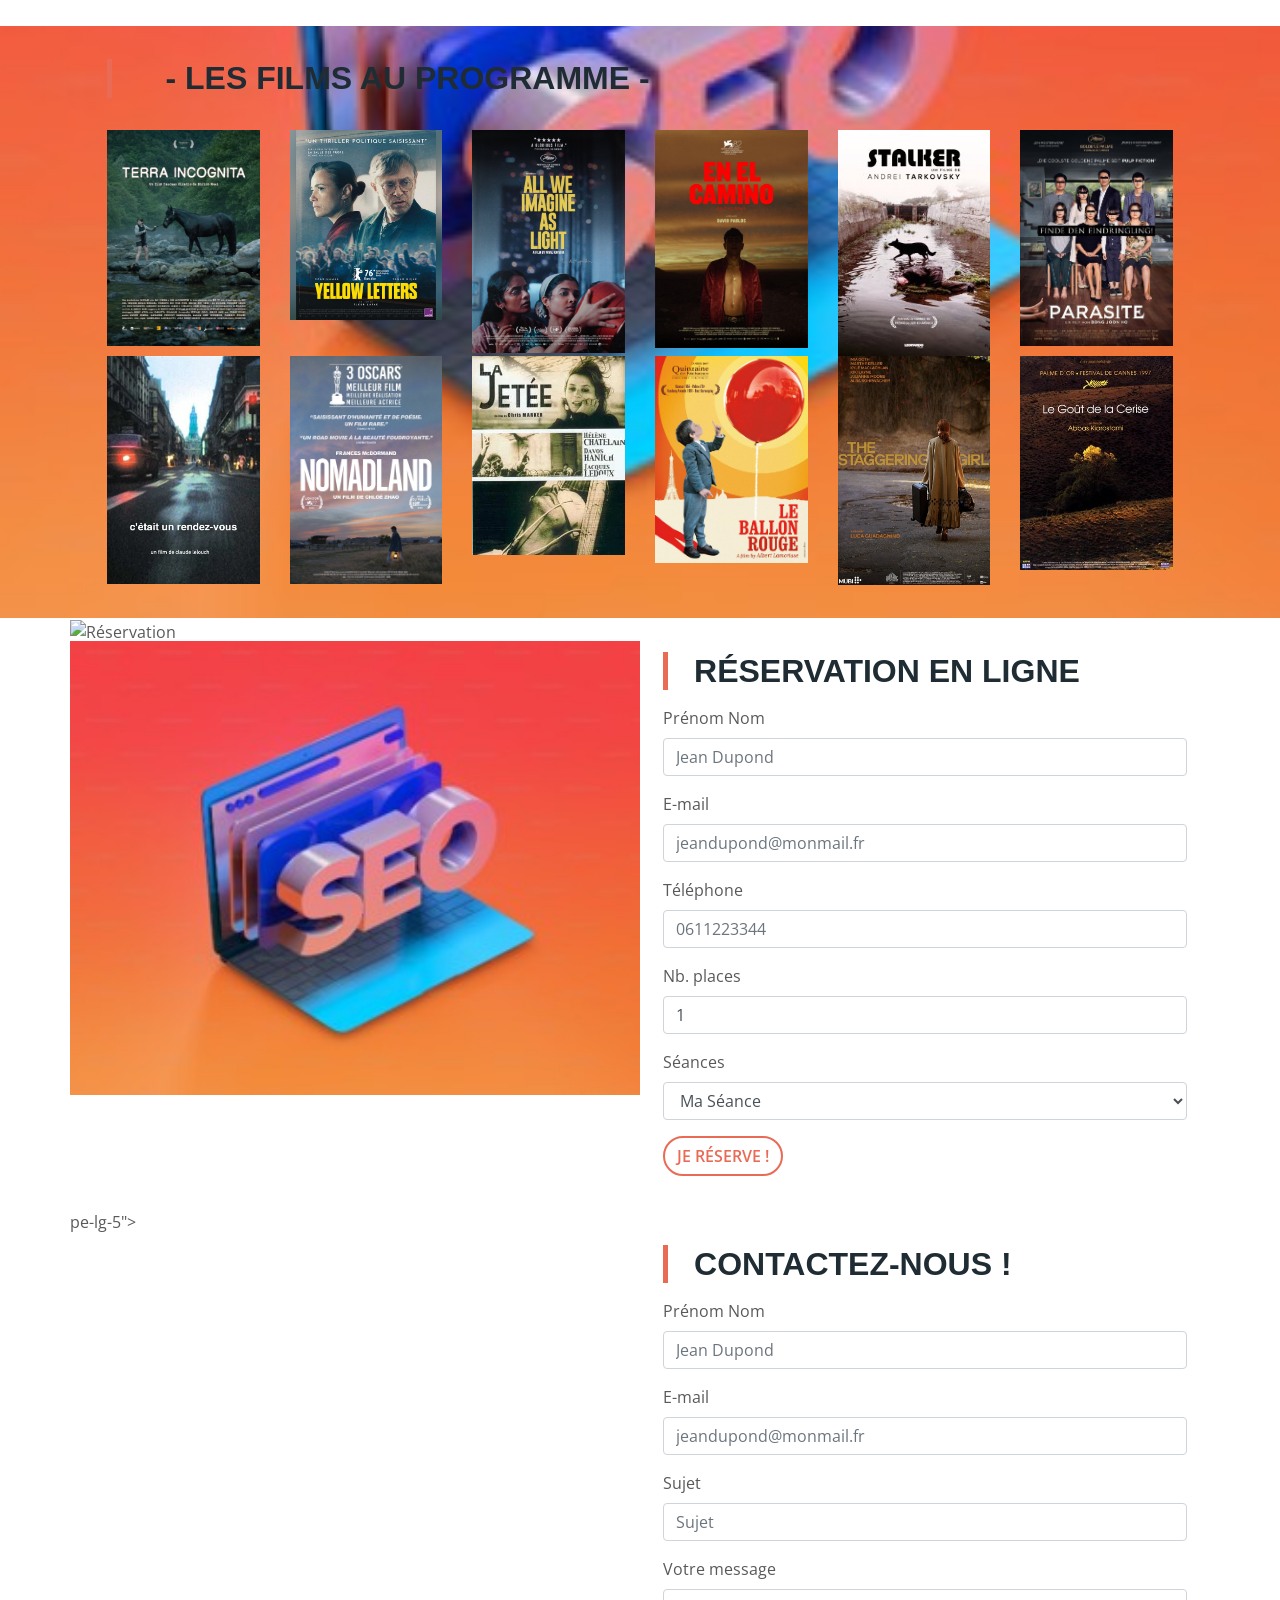
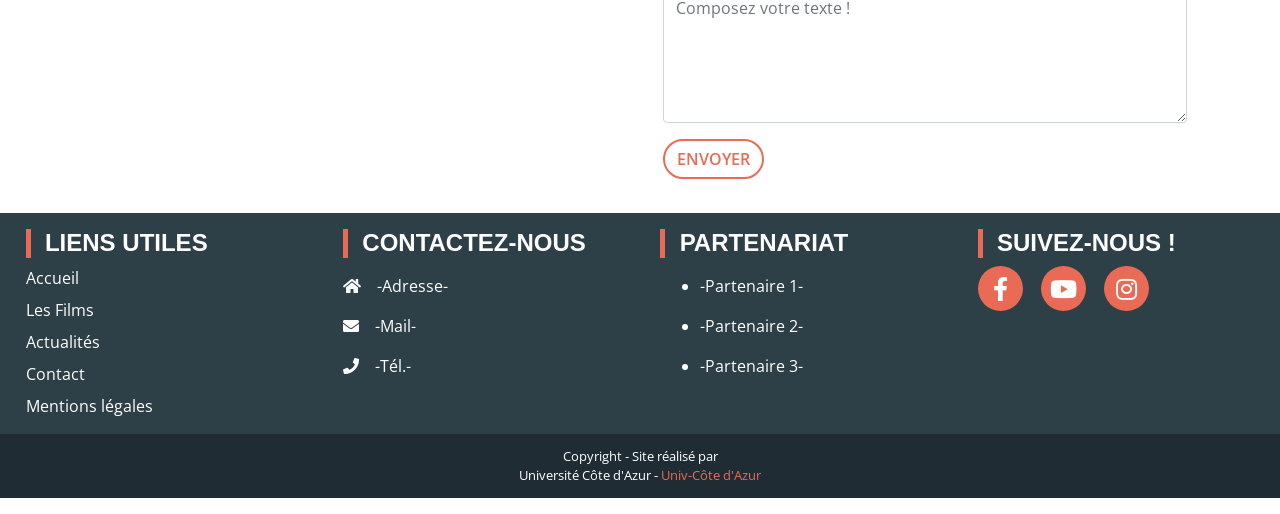
==== commit 12ac8c2d: "index.html" ====
--- a/index.html
+++ b/index.html
@@ -281,7 +281,7 @@
 <section class="container-fluid contact">
     <div class="container">
         <div class="row">
-            <aside class="col-lg-6">
+            <aside class="col-lg-6"> pe-lg-5">
                 <iframe src="https://www.google.com/maps/embed?pb=!1m18!1m12!1m3!1d2623.8735535600554!2d2.3063747108742234!3d48.879686999089564!2m3!1f0!2f0!3f0!3m2!1i1024!2i768!4f13.1!3m3!1m2!1s0x47e66fbe98f714c3%3A0xe62425fddeddc402!2sParc%20Monceau!5e0!3m2!1sfr!2sfr!4v1775665816293!5m2!1sfr!2sfr" width="600" height="450" style="border:0;" allowfullscreen="" loading="lazy" referrerpolicy="no-referrer-when-downgrade" width="100%" height="100%" frameborder="0" style="border:0" allowfullscreen></iframe>
             </aside>
             <article class="col-lg-6">
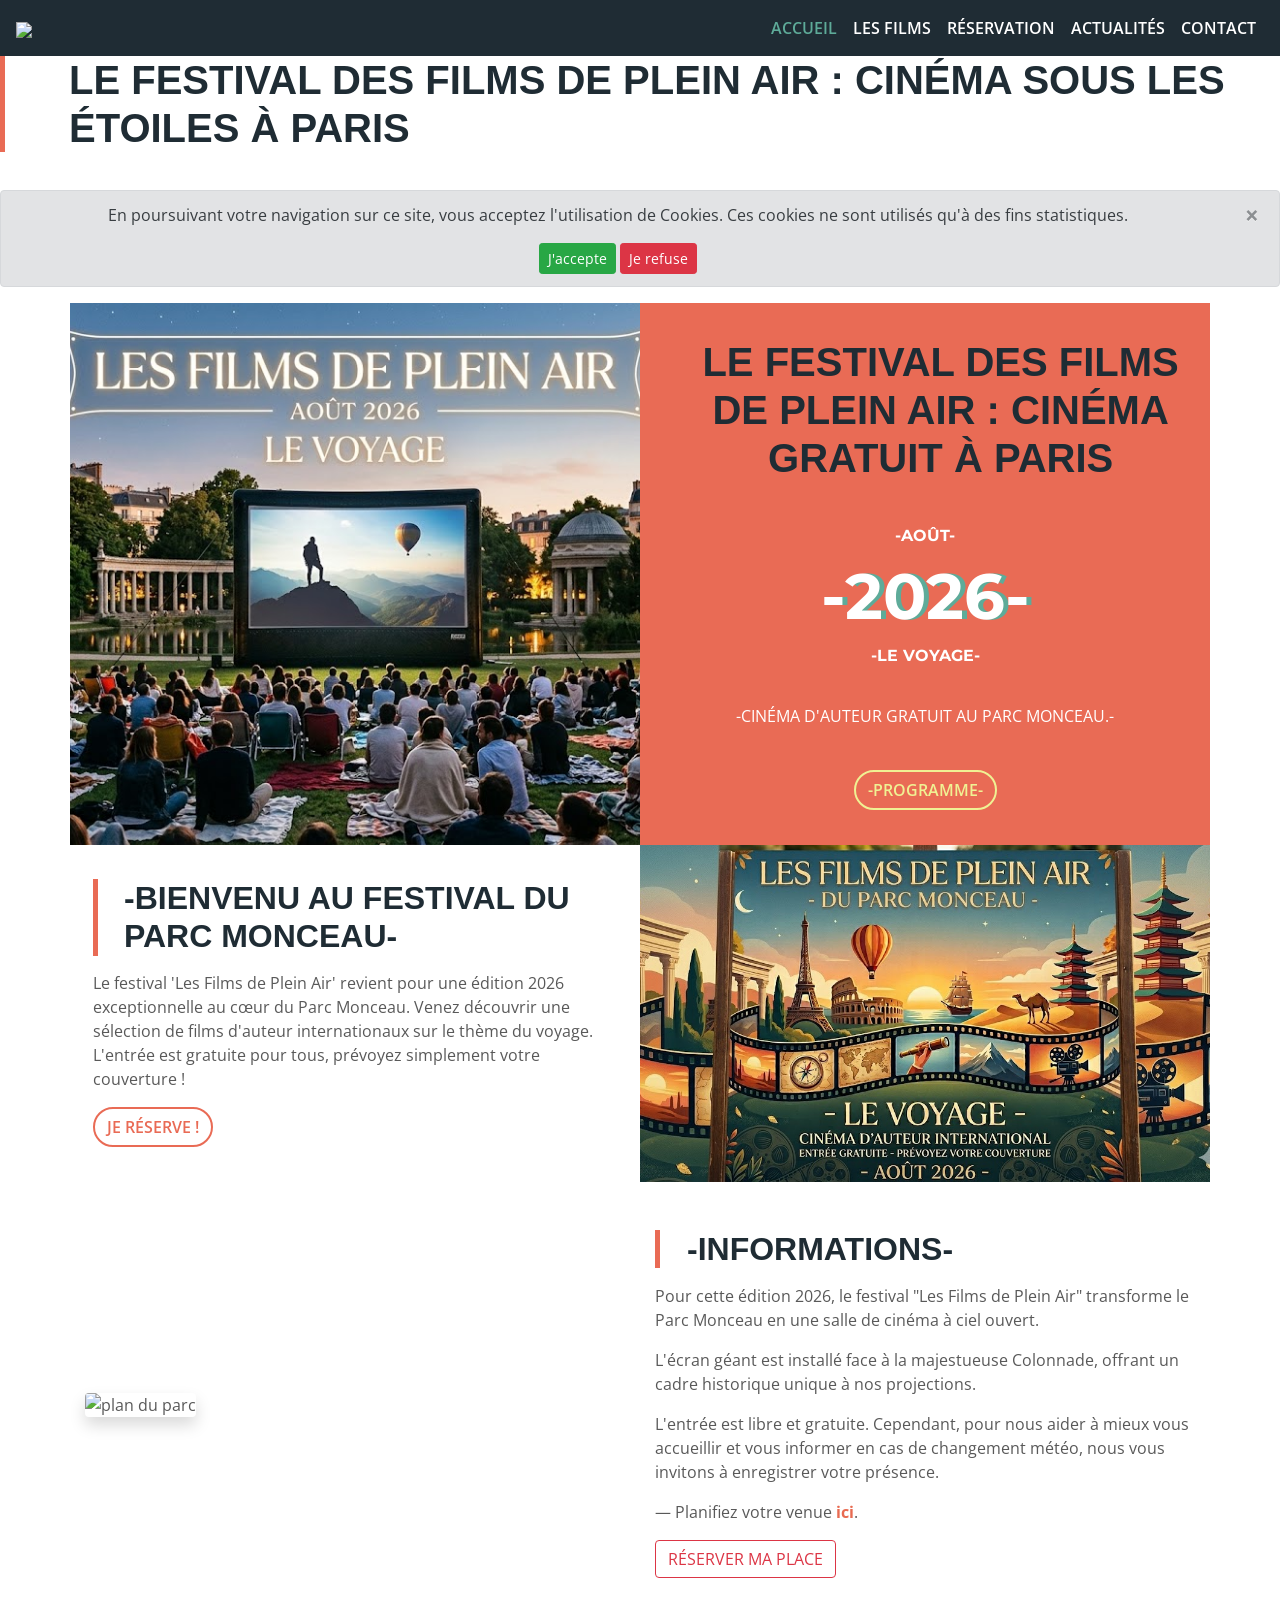
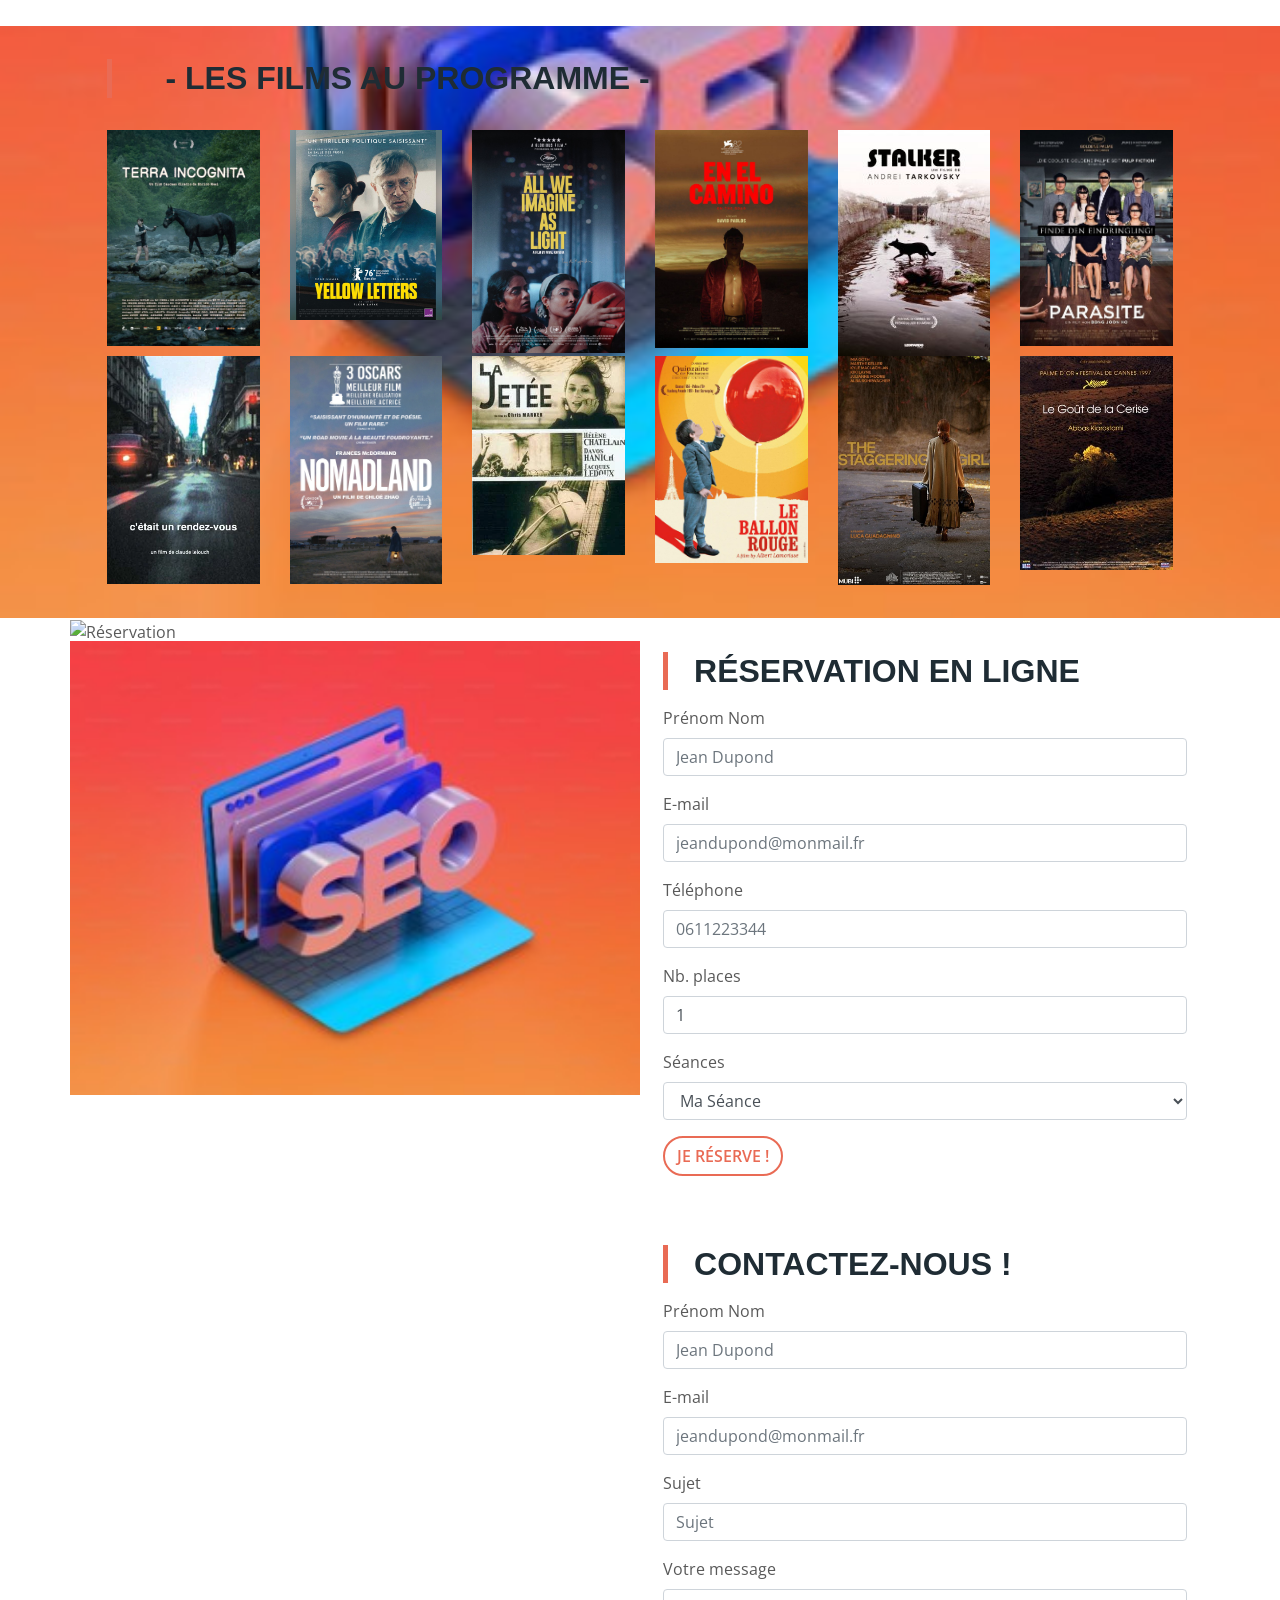
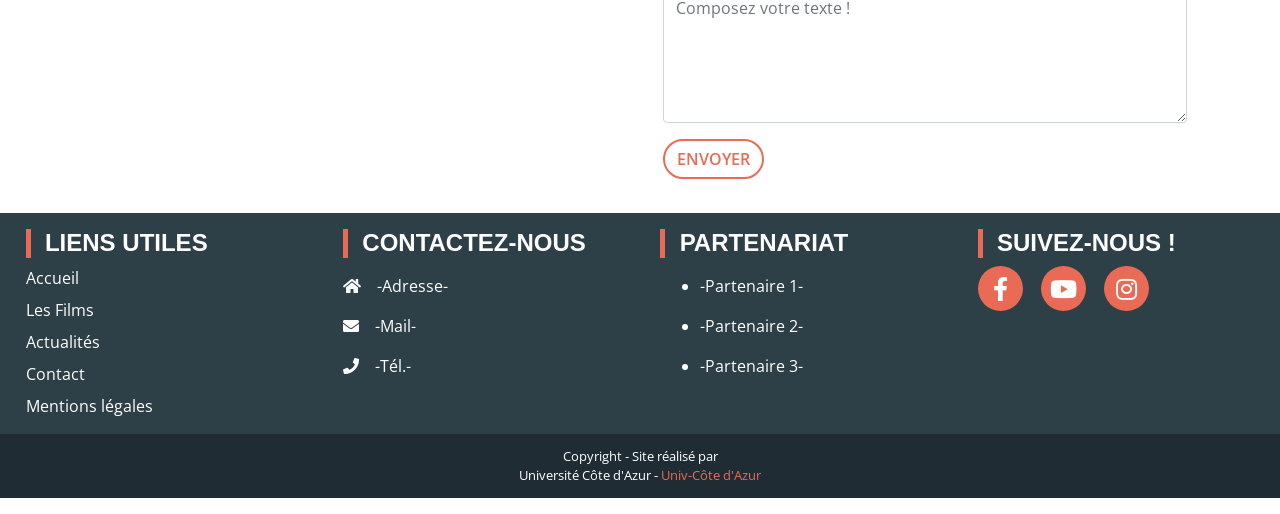
==== commit 4b38a8ba: "index.html" ====
--- a/index.html
+++ b/index.html
@@ -281,7 +281,8 @@
 <section class="container-fluid contact">
     <div class="container">
         <div class="row">
-            <aside class="col-lg-6"> pe-lg-5">
+            <aside class="col-lg-6"> 
+                
                 <iframe src="https://www.google.com/maps/embed?pb=!1m18!1m12!1m3!1d2623.8735535600554!2d2.3063747108742234!3d48.879686999089564!2m3!1f0!2f0!3f0!3m2!1i1024!2i768!4f13.1!3m3!1m2!1s0x47e66fbe98f714c3%3A0xe62425fddeddc402!2sParc%20Monceau!5e0!3m2!1sfr!2sfr!4v1775665816293!5m2!1sfr!2sfr" width="600" height="450" style="border:0;" allowfullscreen="" loading="lazy" referrerpolicy="no-referrer-when-downgrade" width="100%" height="100%" frameborder="0" style="border:0" allowfullscreen></iframe>
             </aside>
             <article class="col-lg-6">
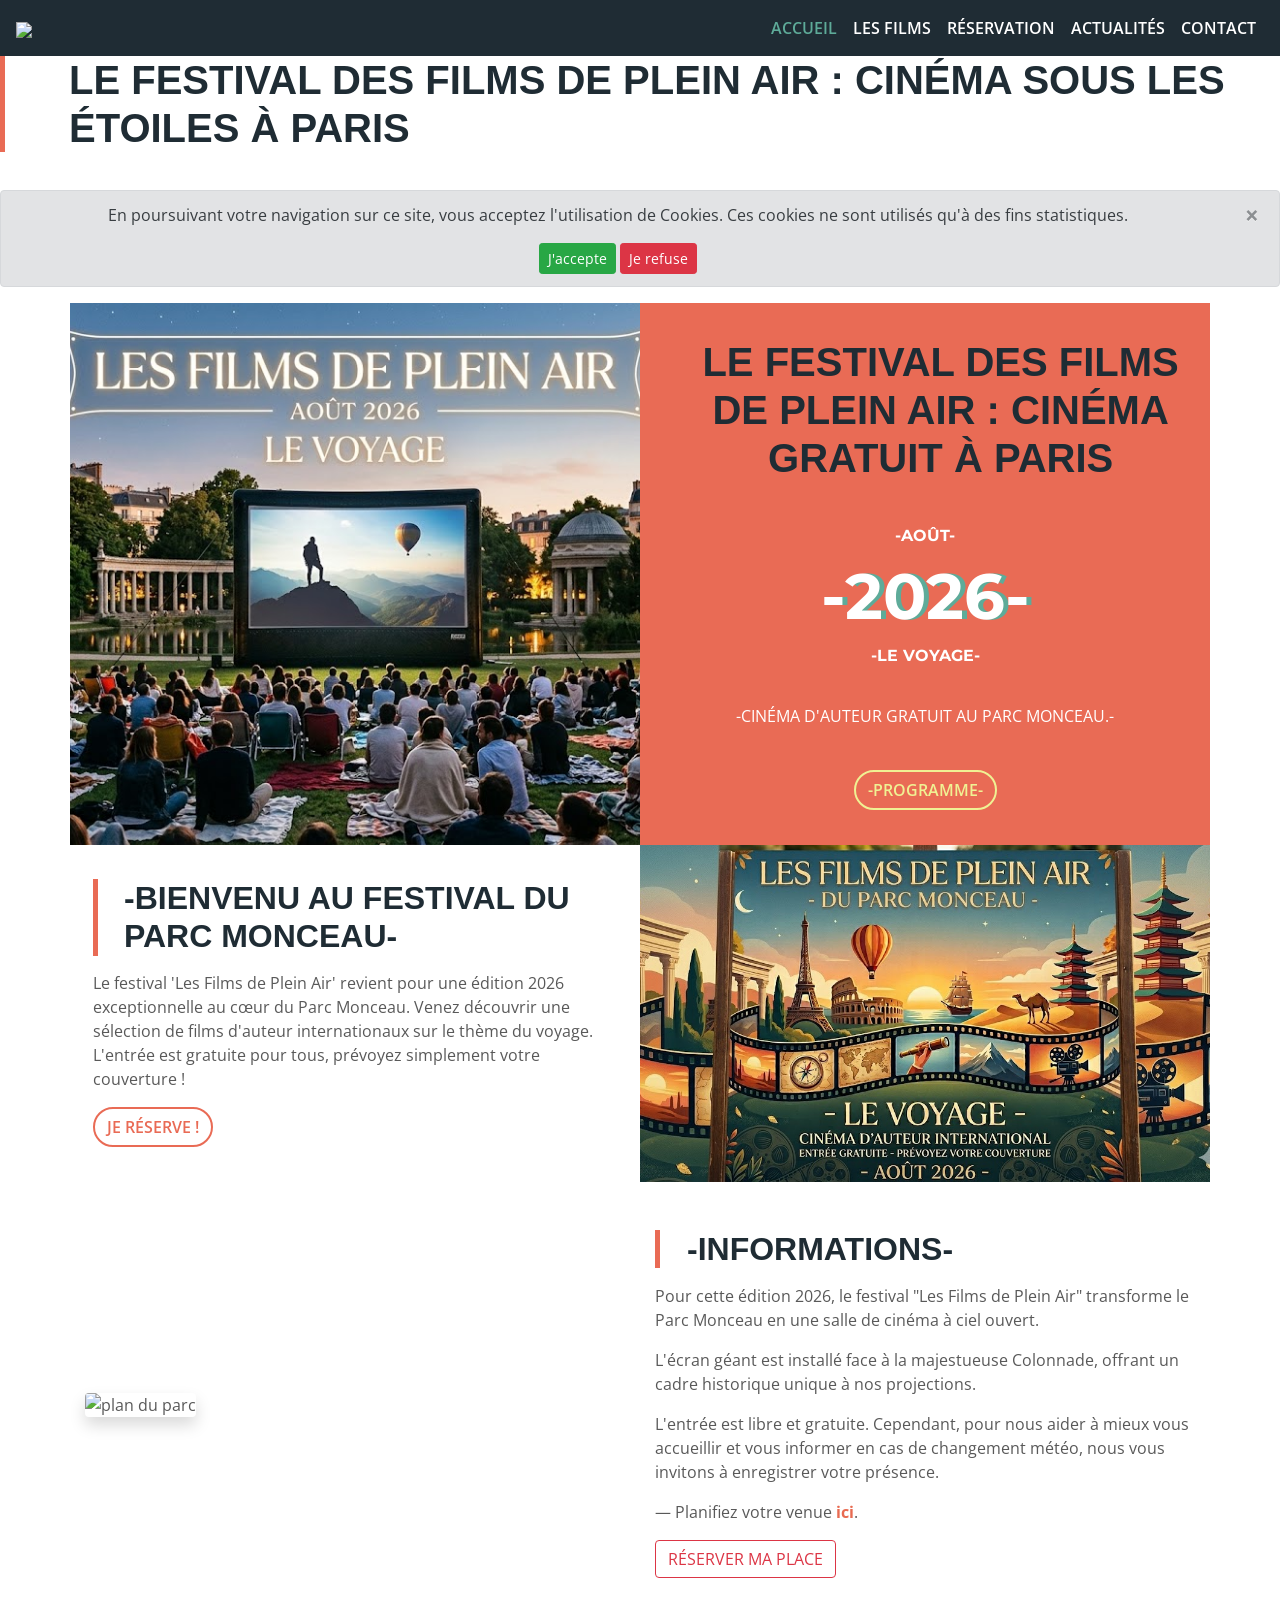
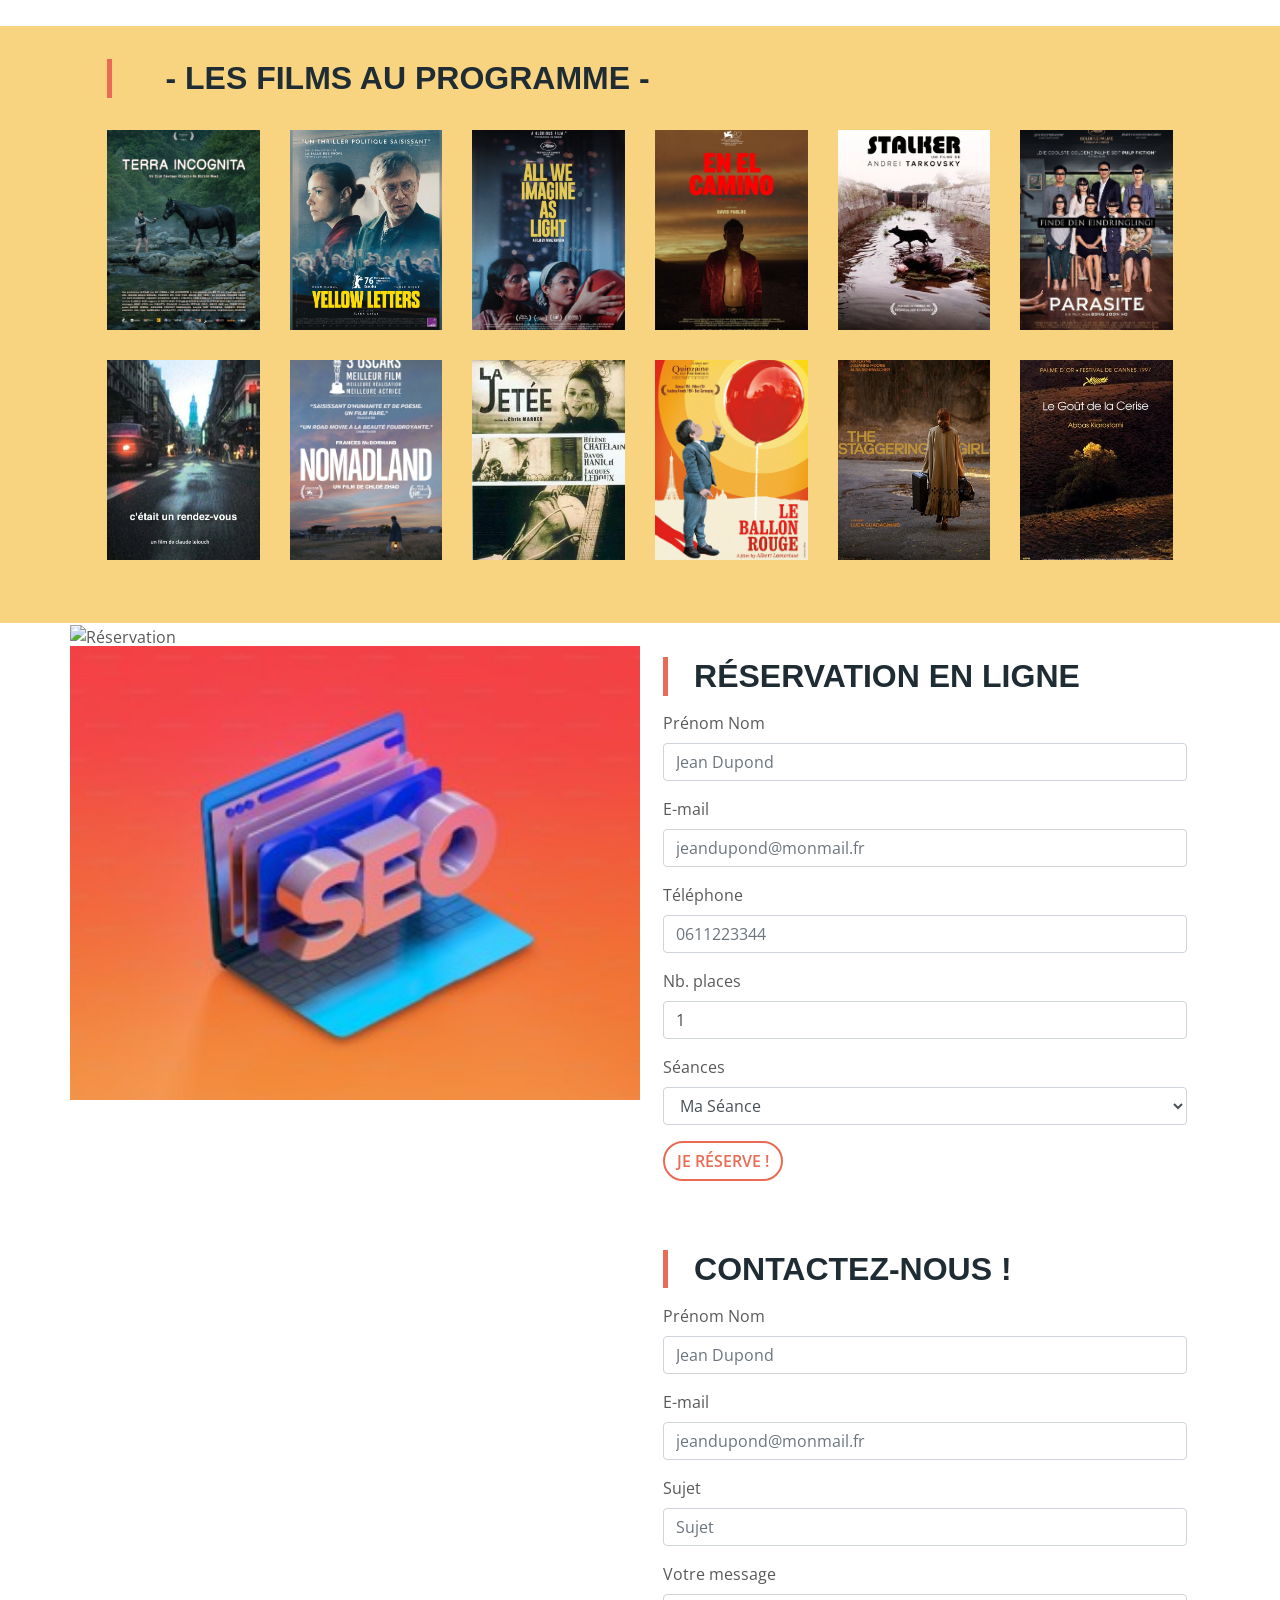
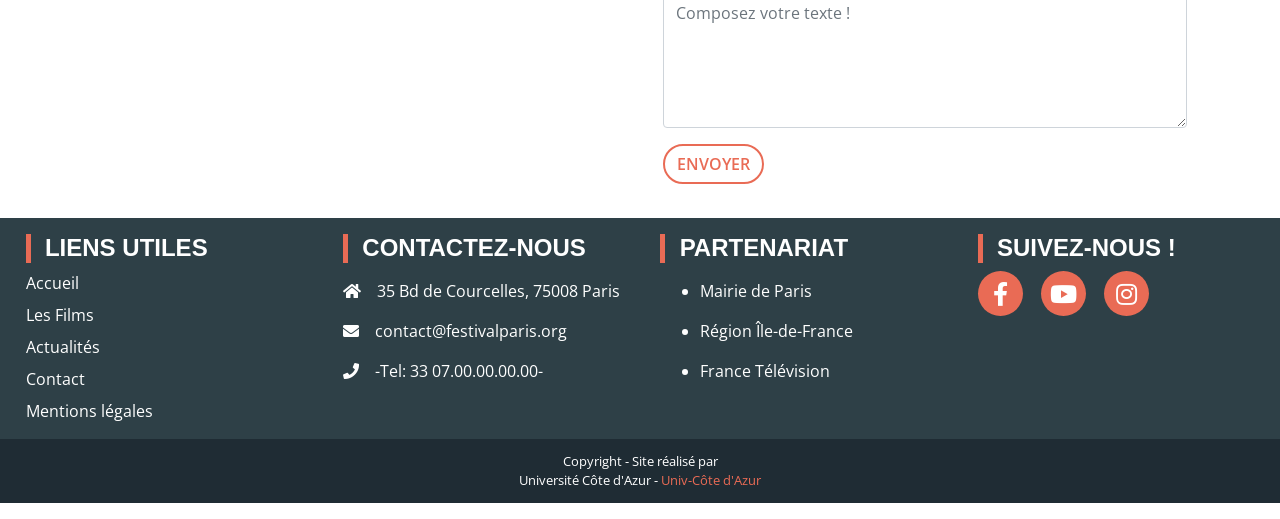
==== commit 965ea138: "index.html" ====
--- a/index.html
+++ b/index.html
@@ -27,8 +27,10 @@
 <!--CSS-->
 <link rel="stylesheet" href="css/bootstrap.css">
 <!--<link rel="stylesheet" href="css/style.css">-->
-<link rel="stylesheet" href="css/stylescss.css">
+<link rel="stylesheet" href="css/stylescss.css?v=1.1">
 <link rel="stylesheet" href="webfonts/all.css">
+
+    
 <!-- Google tag (gtag.js) -->
 <script async src="https://www.googletagmanager.com/gtag/js?id=G-39RLFYST27"></script>
 <script>
@@ -282,10 +284,9 @@
     <div class="container">
         <div class="row">
             <aside class="col-lg-6"> 
-                
                 <iframe src="https://www.google.com/maps/embed?pb=!1m18!1m12!1m3!1d2623.8735535600554!2d2.3063747108742234!3d48.879686999089564!2m3!1f0!2f0!3f0!3m2!1i1024!2i768!4f13.1!3m3!1m2!1s0x47e66fbe98f714c3%3A0xe62425fddeddc402!2sParc%20Monceau!5e0!3m2!1sfr!2sfr!4v1775665816293!5m2!1sfr!2sfr" width="600" height="450" style="border:0;" allowfullscreen="" loading="lazy" referrerpolicy="no-referrer-when-downgrade" width="100%" height="100%" frameborder="0" style="border:0" allowfullscreen></iframe>
             </aside>
-            <article class="col-lg-6">
+            <article class="col-lg-6 pe-lg-5">
                 <h2 id="contact">Contactez-nous !</h2>
                 <form class="needs-validation" novalidate id="contactValidation">
                     <div class="form-group">
@@ -333,18 +334,18 @@
             <div class="col-12 col-md-3 address">
                 <h2>Contactez-nous</h2>
                 <div class="contactIcons mb-3">
-                    <p><span class="pr-3"><i class="fas fa-home"></i></span>-Adresse-</p>
-                    <p><span class="pr-3"><i class="fas fa-envelope"></i></span>-Mail-</p>
-                    <p><span class="pr-3"><i class="fas fa-phone"></i></span>-Tél.-</p>
+                <p><span class="pr-3"><i class="fas fa-home"></i></span>35 Bd de Courcelles, 75008 Paris</p>                    
+                    <p><span class="pr-3"><i class="fas fa-envelope"></i></span>contact@festivalparis.org</p>
+                    <p><span class="pr-3"><i class="fas fa-phone"></i></span>-Tel: 33 07.00.00.00.00-</p>
                 </div>
             </div>
             <div class="col-12 col-md-3 partenaire">
                 <h2>Partenariat</h2>
                 <div class="contactIcons mb-3">
-                    <ul>
-                        <li>-Partenaire 1-</li>
-                        <li>-Partenaire 2-</li>
-                        <li>-Partenaire 3-</li>
+                      <ul>
+                        <li>Mairie de Paris</li>
+                        <li>Région Île-de-France</li>  
+                        <li>France Télévision</li>
                     </ul>
                 </div>
             </div>
--- a/css/stylescss.css
+++ b/css/stylescss.css
@@ -117,7 +117,7 @@
   min-height: 200px; }
 
 .movie {
-  background: #f8d480 url("../images/04-Image.jpg") no-repeat bottom;
+  background: #f8d480 no-repeat bottom;
   background-size: 100% auto;
   height: auto;
   min-height: 200px; }
@@ -301,3 +301,13 @@
   font-size: 1rem; }
 
 /*# sourceMappingURL=stylescss.css.map */
+
+.hoverImg img {
+    height: 200px !important;
+    object-fit: cover !important;
+    width: 100% !important;
+    display: block;
+}
+.col-lg-2 {
+    margin-bottom: 30px;
+}
